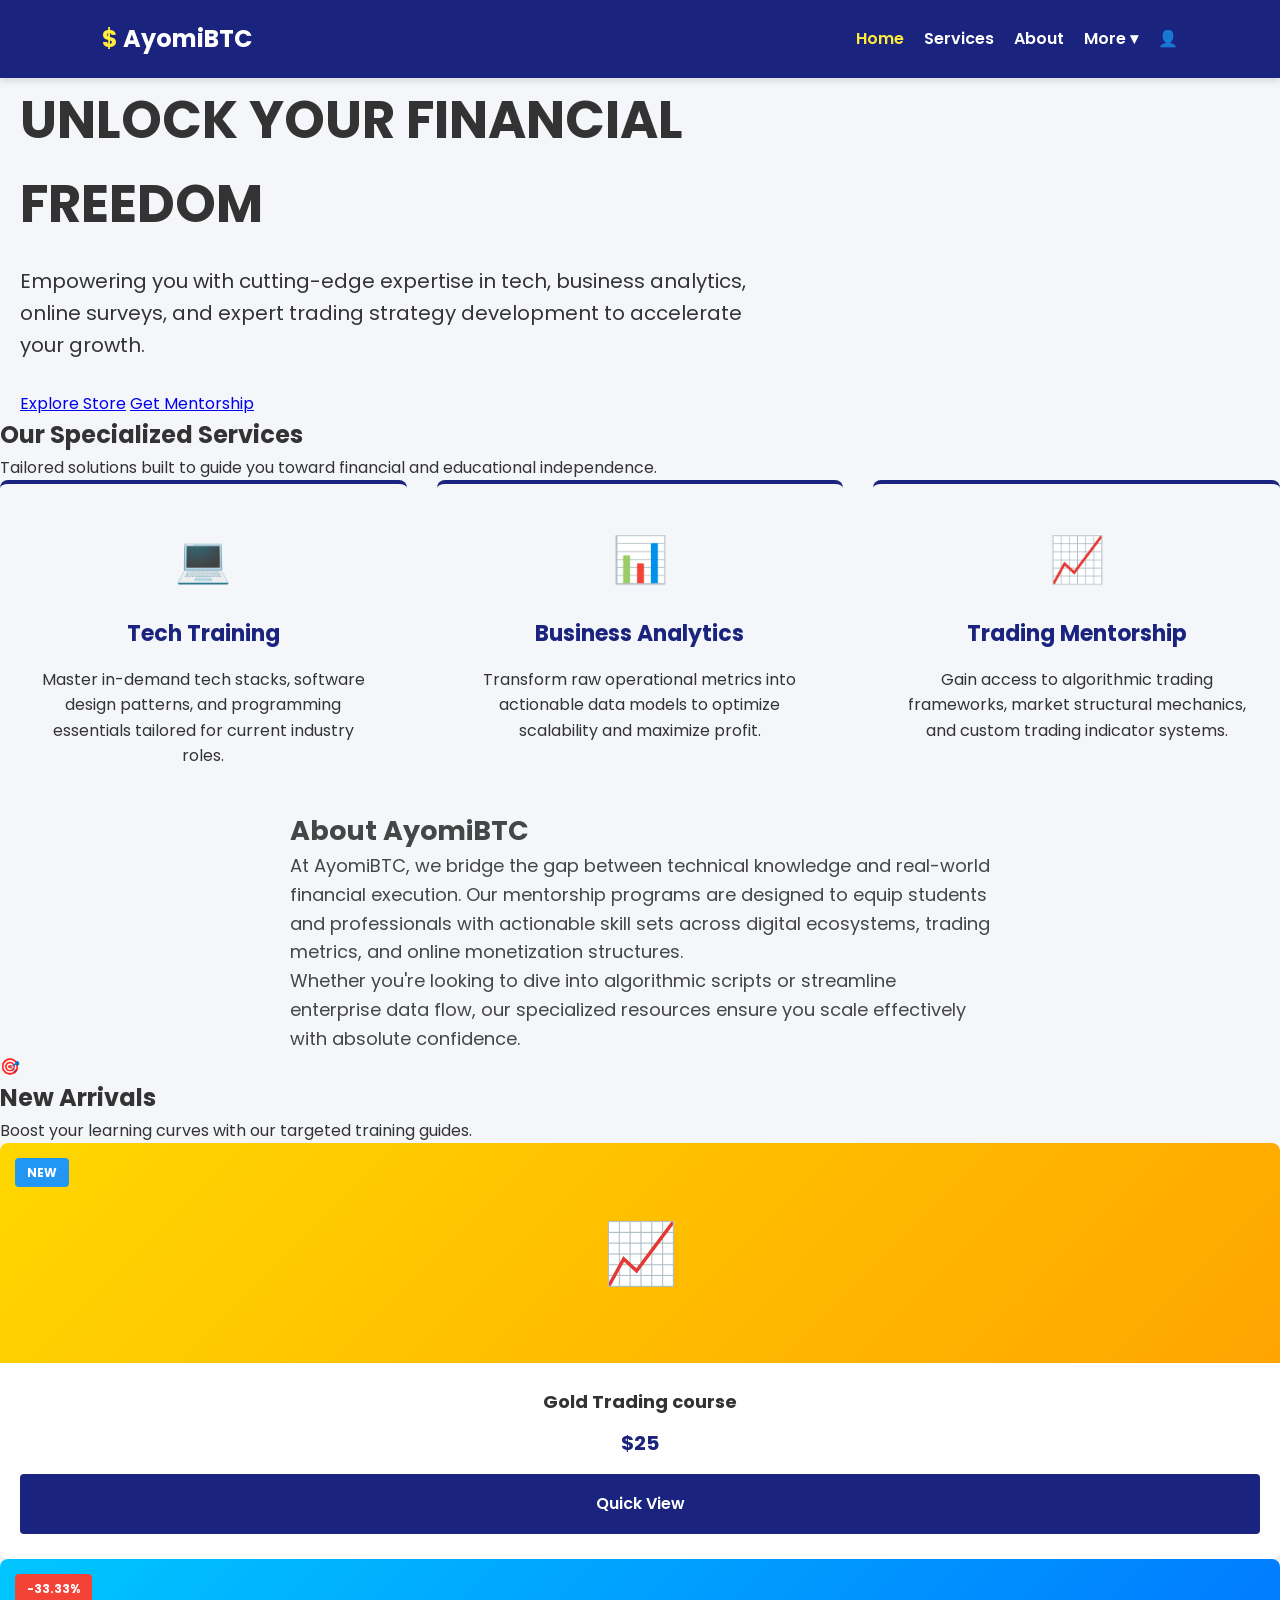
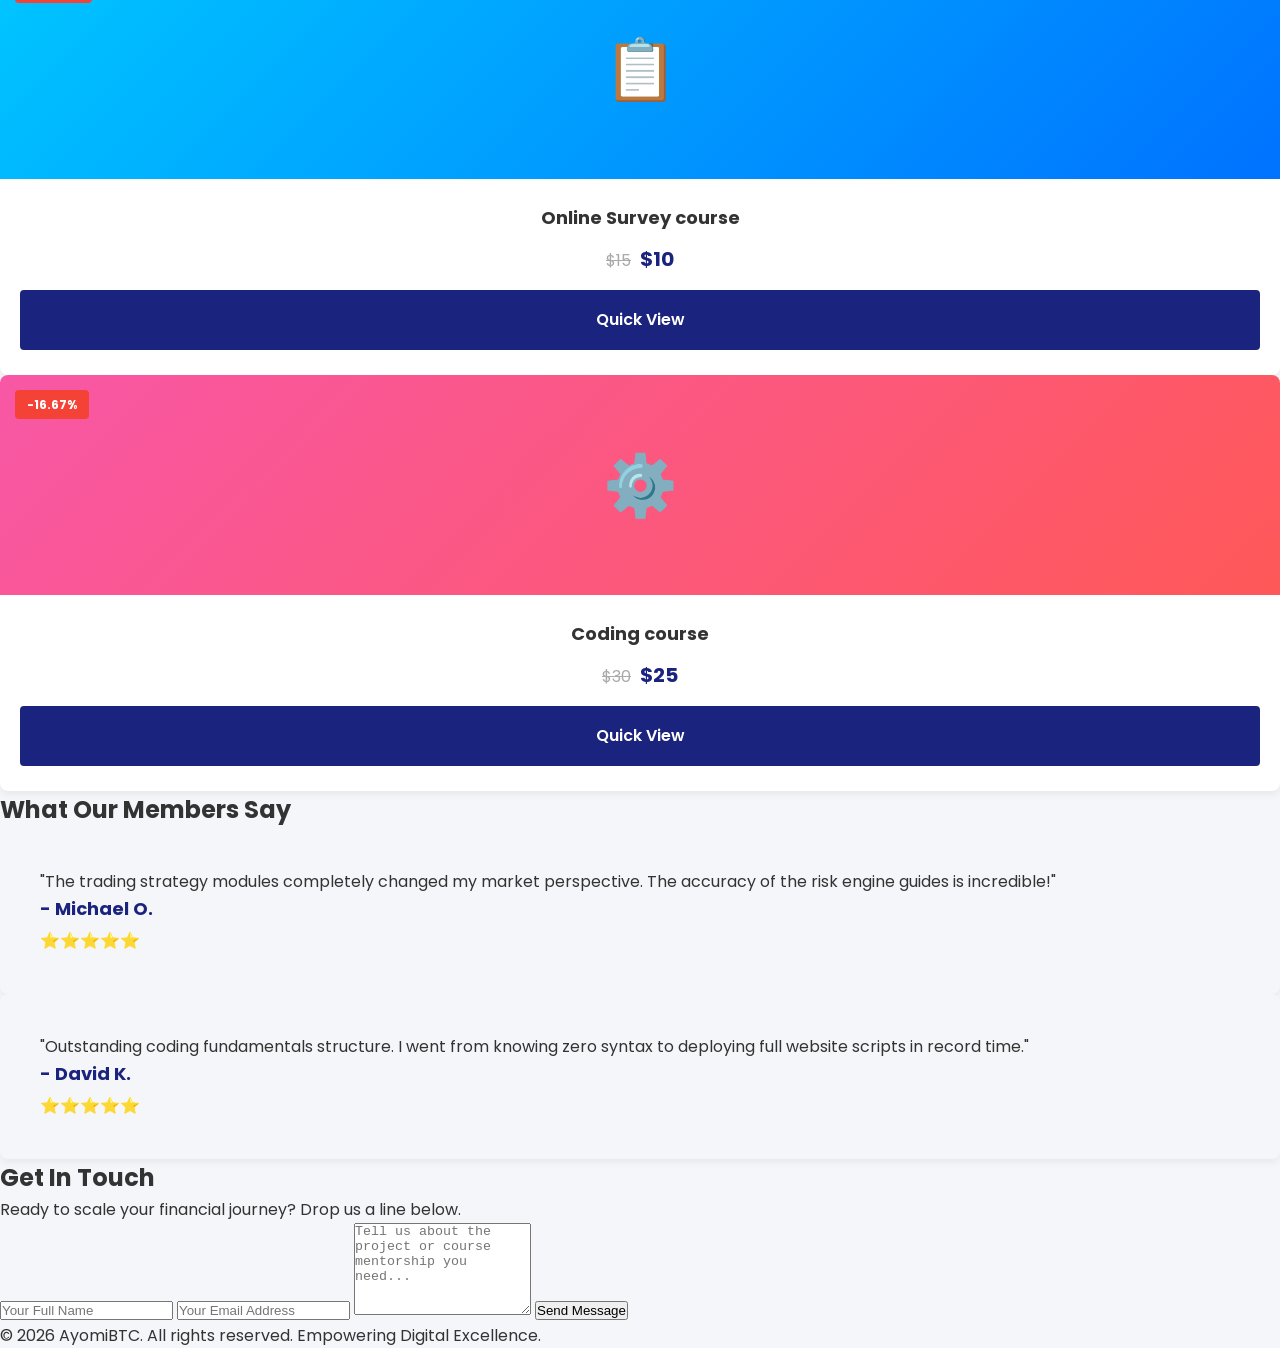
==== index.html @ de233e9c "Update index.html" ====
<!DOCTYPE html>
<html lang="en">
<head>
    <meta charset="UTF-8">
    <meta name="viewport" content="width=device-width, initial-scale=1.0">
    <title>AyomiBTC - FINANCIAL GROWTH</title>
    <!-- Combined Google Fonts -->
    <link href="https://fonts.googleapis.com/css2?family=Montserrat:wght@400;700&family=Poppins:wght@400;600;700&display=swap" rel="stylesheet">
    <link rel="stylesheet" href="style.css">
</head>
<body>

    <!-- NAVIGATION BAR -->
    <header class="navbar">
        <div class="logo">
            <span class="logo-icon">$</span> AyomiBTC
        </div>
        <nav>
            <ul class="nav-links">
                <li><a href="#home" class="active">Home</a></li>
                <li><a href="#services">Services</a></li>
                <li><a href="#about">About</a></li>
                
                <!-- Expanded More Dropdown Menu -->
                <li class="dropdown">
                    <a href="#" class="dropdown-toggle" onclick="return false;">More ▾</a>
                    <ul class="dropdown-menu">
                        <li><a href="#shop">Store</a></li>
                        <li><a href="#testimonials">Testimonials</a></li>
                        <li><a href="#contact">Contact</a></li>
                    </ul>
                </li>
                
                <!-- Profile Link to Account Creation Page -->
                <li class="nav-icons">
                    <a href="login.html" class="user-icon">👤</a>
                </li>
            </ul>
        </nav>
    </header>

    <!-- HERO SECTION -->
    <section id="home" class="hero">
        <div class="hero-content">
            <h1>Unlock Your <span class="highlight">Financial Freedom</span></h1>
            <p>Empowering you with cutting-edge expertise in tech, business analytics, online surveys, and expert trading strategy development to accelerate your growth.</p>
            <div class="hero-buttons">
                <a href="#shop" class="btn btn-primary">Explore Store</a>
                <a href="#contact" class="btn btn-secondary">Get Mentorship</a>
            </div>
        </div>
    </section>

    <!-- SERVICES SECTION -->
    <section id="services" class="services">
        <h2>Our Specialized Services</h2>
        <p class="section-subtitle">Tailored solutions built to guide you toward financial and educational independence.</p>
        <div class="services-grid">
            <div class="service-card">
                <div class="service-icon">💻</div>
                <h3>Tech Training</h3>
                <p>Master in-demand tech stacks, software design patterns, and programming essentials tailored for current industry roles.</p>
            </div>
            <div class="service-card">
                <div class="service-icon">📊</div>
                <h3>Business Analytics</h3>
                <p>Transform raw operational metrics into actionable data models to optimize scalability and maximize profit.</p>
            </div>
            <div class="service-card">
                <div class="service-icon">📈</div>
                <h3>Trading Mentorship</h3>
                <p>Gain access to algorithmic trading frameworks, market structural mechanics, and custom trading indicator systems.</p>
            </div>
        </div>
    </section>

    <!-- ABOUT SECTION -->
    <section id="about" class="about">
        <div class="about-container">
            <div class="about-text">
                <h2>About AyomiBTC</h2>
                <p>At AyomiBTC, we bridge the gap between technical knowledge and real-world financial execution. Our mentorship programs are designed to equip students and professionals with actionable skill sets across digital ecosystems, trading metrics, and online monetization structures.</p>
                <p>Whether you're looking to dive into algorithmic scripts or streamline enterprise data flow, our specialized resources ensure you scale effectively with absolute confidence.</p>
            </div>
            <div class="about-image-placeholder">🎯</div>
        </div>
    </section>

    <!-- NEW ARRIVALS PRODUCT SECTION -->
    <section id="shop" class="shop-section">
        <h2>New Arrivals</h2>
        <p class="section-subtitle">Boost your learning curves with our targeted training guides.</p>
        
        <div class="product-grid">
            <!-- Product 1: Gold Trading -->
            <div class="product-card">
                <div class="product-badge blue-badge">New</div>
                <div class="product-image-placeholder gold-bg">📈</div>
                <div class="product-info">
                    <h3>Gold Trading course</h3>
                    <p class="product-price">$25</p>
                    <a href="product-preview.html" class="quick-view-btn" style="display: block; text-align: center; text-decoration: none; line-height: 2.5;">Quick View</a>
                </div>
            </div>

            <!-- Product 2: Online Survey -->
            <div class="product-card">
                <div class="product-badge red-badge">-33.33%</div>
                <div class="product-image-placeholder survey-bg">📋</div>
                <div class="product-info">
                    <h3>Online Survey course</h3>
                    <p class="product-price"><span class="old-price">$15</span> $10</p>
                    <a href="product-preview.html" class="quick-view-btn" style="display: block; text-align: center; text-decoration: none; line-height: 2.5;">Quick View</a>
                </div>
            </div>

            <!-- Product 3: Coding Course -->
            <div class="product-card">
                <div class="product-badge red-badge">-16.67%</div>
                <div class="product-image-placeholder coding-bg">⚙️</div>
                <div class="product-info">
                    <h3>Coding course</h3>
                    <p class="product-price"><span class="old-price">$30</span> $25</p>
                    <a href="product-preview.html" class="quick-view-btn" style="display: block; text-align: center; text-decoration: none; line-height: 2.5;">Quick View</a>
                </div>
            </div>
        </div>
    </section>

    <!-- TESTIMONIALS SECTION -->
    <section id="testimonials" class="testimonials">
        <h2>What Our Members Say</h2>
        <div class="testimonial-grid">
            <div class="testimonial-card">
                <p class="testimonial-text">"The trading strategy modules completely changed my market perspective. The accuracy of the risk engine guides is incredible!"</p>
                <h4>- Michael O.</h4>
                <div class="rating">⭐⭐⭐⭐⭐</div>
            </div>
            <div class="testimonial-card">
                <p class="testimonial-text">"Outstanding coding fundamentals structure. I went from knowing zero syntax to deploying full website scripts in record time."</p>
                <h4>- David K.</h4>
                <div class="rating">⭐⭐⭐⭐⭐</div>
            </div>
        </div>
    </section>

    <!-- CONTACT SECTION -->
    <section id="contact" class="contact">
        <h2>Get In Touch</h2>
        <p class="section-subtitle">Ready to scale your financial journey? Drop us a line below.</p>
        <div class="contact-form-container">
            <form class="contact-form" onsubmit="event.preventDefault(); alert('Message sent successfully! We will connect with you shortly.'); this.reset();">
                <input type="text" placeholder="Your Full Name" required>
                <input type="email" placeholder="Your Email Address" required>
                <textarea placeholder="Tell us about the project or course mentorship you need..." rows="6" required></textarea>
                <button type="submit" class="btn btn-primary">Send Message</button>
            </form>
        </div>
    </section>

    <!-- FOOTER -->
    <footer class="footer">
        <p>&copy; 2026 AyomiBTC. All rights reserved. Empowering Digital Excellence.</p>
    </footer>

</body>
</html>
---- style.css ----
/* GENERAL STYLES */
* {
    margin: 0;
    padding: 0;
    box-sizing: border-box;
}

body {
    font-family: 'Poppins', sans-serif;
    color: #333;
    line-height: 1.6;
    background-color: #f4f6f9;
}

.container {
    width: 85%;
    max-width: 1200px;
    margin: 0 auto;
    padding: 60px 0;
}

.small-container {
    max-width: 800px;
}

.section-title {
    text-align: center;
    font-size: 32px;
    margin-bottom: 40px;
    position: relative;
    text-transform: uppercase;
    font-weight: 700;
    color: #1a237e;
}

.section-title::after {
    content: '';
    display: block;
    width: 50px;
    height: 3px;
    background-color: #ffeb3b;
    margin: 10px auto 0;
}

/* NAVIGATION BAR */
.navbar {
    display: flex;
    justify-content: space-between;
    align-items: center;
    background-color: #1a237e;
    padding: 20px 8%;
    position: sticky;
    top: 0;
    z-index: 1000;
    box-shadow: 0 4px 6px rgba(0,0,0,0.1);
}

.logo {
    color: #fff;
    font-size: 24px;
    font-weight: 700;
    display: flex;
    align-items: center;
}

.logo-icon {
    color: #ffeb3b;
    margin-right: 5px;
}

.nav-links {
    display: flex;
    list-style: none;
    align-items: center;
}

.nav-links li {
    margin-left: 20px;
}

.nav-links a {
    color: #fff;
    text-decoration: none;
    font-size: 16px;
    font-weight: 600;
    transition: color 0.3s ease;
}

.nav-links a:hover,
.nav-links a.active {
    color: #ffeb3b;
}

/* DROPDOWN CONTAINER */
.dropdown {
    position: relative;
}

.dropdown-menu {
    display: none;
    position: absolute;
    top: 100%;
    left: 0;
    background-color: #1a237e;
    list-style: none;
    padding: 10px 0;
    border-radius: 4px;
    min-width: 160px;
    box-shadow: 0 8px 16px rgba(0,0,0,0.2);
    z-index: 2000;
}

.dropdown-menu li {
    width: 100%;
    margin-left: 0;
}

.dropdown-menu li a {
    display: block;
    padding: 10px 20px;
    font-size: 14px;
    color: #ffffff;
    text-decoration: none;
    white-space: nowrap;
}

.dropdown-menu li a:hover {
    background-color: #ffeb3b;
    color: #1a237e;
}

.dropdown:hover .dropdown-menu {
    display: block;
}

.user-icon {
    font-size: 20px;
    cursor: pointer;
}

/* MEMBERSHIP LOGIN MODAL POPUP */
.modal-overlay {
    display: none; /* Kept hidden until profile button click event */
    position: fixed;
    top: 0;
    left: 0;
    width: 100%;
    height: 100%;
    background-color: rgba(0, 0, 0, 0.6);
    justify-content: center;
    align-items: center;
    z-index: 9999;
}

.modal-card {
    background-color: #ffffff;
    width: 90%;
    max-width: 480px;
    border-radius: 8px;
    overflow: hidden;
    box-shadow: 0 12px 30px rgba(0,0,0,0.25);
    position: relative;
    animation: fadeInModal 0.3s ease;
}

@keyframes fadeInModal {
    from { opacity: 0; transform: translateY(-20px); }
    to { opacity: 1; transform: translateY(0); }
}

.close-modal-btn {
    position: absolute;
    top: 12px;
    left: 15px;
    font-size: 28px;
    font-weight: 700;
    color: #333;
    cursor: pointer;
    line-height: 1;
    z-index: 10;
    transition: color 0.2s;
}

.close-modal-btn:hover {
    color: #f44336;
}

.modal-header {
    background-color: #1a237e;
    padding: 30px 25px 20px;
    text-align: center;
}

.modal-header h3 {
    color: #ffffff;
    font-size: 20px;
    font-weight: 600;
}

.modal-body {
    padding: 40px 30px;
    background-color: #f8f9fa;
}

.modal-body .form-group {
    margin-bottom: 20px;
}

.modal-body input {
    width: 100%;
    padding: 14px;
    border: 1px solid #ccc;
    border-radius: 4px;
    font-size: 15px;
}

.modal-submit-btn {
    width: 100%;
    padding: 14px;
    background-color: #1a237e;
    color: #ffffff;
    border: none;
    border-radius: 4px;
    font-size: 15px;
    font-weight: 700;
    cursor: pointer;
    transition: background-color 0.2s;
}

.modal-submit-btn:hover {
    background-color: #111540;
}

/* HERO BANNER */
.hero-section {
    position: relative;
    height: 80vh;
    background: url('https://images.unsplash.com/photo-1611974789855-9c2a0a7236a3?auto=format&fit=crop&w=1950&q=80') no-repeat center center/cover;
    display: flex;
    justify-content: center;
    align-items: center;
    text-align: center;
    color: #fff;
}

.hero-overlay {
    position: absolute;
    top: 0;
    left: 0;
    width: 100%;
    height: 100%;
    background-color: rgba(26, 35, 126, 0.7);
}

.hero-content {
    position: relative;
    z-index: 1;
    max-width: 800px;
    padding: 0 20px;
}

.hero-content h5 {
    font-size: 18px;
    color: #ffeb3b;
    letter-spacing: 2px;
    margin-bottom: 10px;
    text-transform: uppercase;
}

.hero-content h1 {
    font-size: 52px;
    margin-bottom: 20px;
    text-transform: uppercase;
    font-weight: 700;
}

.hero-content p {
    font-size: 20px;
    margin-bottom: 30px;
}

.hero-btn {
    display: inline-block;
    padding: 12px 35px;
    background-color: #ffeb3b;
    color: #1a237e;
    text-decoration: none;
    font-weight: 700;
    border-radius: 4px;
    transition: background-color 0.3s ease, transform 0.3s ease;
}

.hero-btn:hover {
    background-color: #fff;
    transform: translateY(-3px);
}

/* SERVICES SECTION */
.services-section {
    background-color: #fff;
}

.services-grid {
    display: grid;
    grid-template-columns: repeat(auto-fit, minmax(300px, 1fr));
    gap: 30px;
}

.service-card {
    background-color: #f4f6f9;
    padding: 40px 30px;
    border-radius: 8px;
    text-align: center;
    transition: transform 0.3s ease, box-shadow 0.3s ease;
    border-top: 4px solid #1a237e;
}

.service-card:hover {
    transform: translateY(-10px);
    box-shadow: 0 10px 20px rgba(0,0,0,0.1);
}

.service-icon {
    font-size: 45px;
    color: #1a237e;
    margin-bottom: 20px;
}

.service-card h3 {
    font-size: 22px;
    margin-bottom: 15px;
    color: #1a237e;
}

.service-list {
    text-align: left;
    margin-top: 15px;
    padding-left: 20px;
}

.service-list li {
    margin-bottom: 8px;
    font-size: 14px;
}

/* ABOUT US SECTION */
.about-section {
    background-color: #1a237e;
    color: #fff;
    text-align: center;
}

.about-section .section-title {
    color: #fff;
}

.about-text {
    font-size: 18px;
    max-width: 700px;
    margin: 0 auto;
    opacity: 0.9;
}

/* TESTIMONIALS SECTION */
.testimonials-section {
    background-color: #fff;
}

.testimonials-grid {
    display: grid;
    grid-template-columns: repeat(auto-fit, minmax(350px, 1fr));
    gap: 30px;
}

.testimonial-card {
    background-color: #f4f6f9;
    padding: 40px;
    border-radius: 8px;
    box-shadow: 0 4px 6px rgba(0,0,0,0.05);
    position: relative;
}

.testimonial-card .quote {
    font-style: italic;
    margin-bottom: 20px;
    font-size: 16px;
    color: #555;
}

.testimonial-card h4 {
    color: #1a237e;
    font-size: 18px;
    margin-bottom: 5px;
}

.testimonial-card .title {
    font-size: 14px;
    color: #777;
}

/* PRODUCTS SECTION (NEW ARRIVAL) */
.products-section {
    background-color: #f4f6f9;
}

.products-grid {
    display: grid;
    grid-template-columns: repeat(auto-fit, minmax(280px, 1fr));
    gap: 30px;
}

.product-card {
    background-color: #fff;
    border-radius: 8px;
    overflow: hidden;
    box-shadow: 0 4px 6px rgba(0,0,0,0.05);
    position: relative;
    text-align: center;
    transition: transform 0.3s ease;
}

.product-card:hover {
    transform: translateY(-5px);
}

.product-badge {
    position: absolute;
    top: 15px;
    left: 15px;
    padding: 5px 12px;
    color: #fff;
    font-size: 12px;
    font-weight: 700;
    border-radius: 4px;
    text-transform: uppercase;
    z-index: 10;
}

.blue-badge { background-color: #2196f3; }
.red-badge { background-color: #f44336; }

.product-image-placeholder {
    height: 220px;
    display: flex;
    justify-content: center;
    align-items: center;
    font-size: 60px;
    color: #fff;
}

.gold-bg { background: linear-gradient(135deg, #ffd700, #ffa500); }
.survey-bg { background: linear-gradient(135deg, #00c6ff, #0072ff); }
.coding-bg { background: linear-gradient(135deg, #f857a6, #ff5858); }

.product-info {
    padding: 25px 20px;
}

.product-info h3 {
    font-size: 18px;
    margin-bottom: 10px;
    color: #333;
}

.product-price {
    font-size: 20px;
    font-weight: 700;
    color: #1a237e;
    margin-bottom: 15px;
}

.old-price {
    text-decoration: line-through;
    color: #aaa;
    font-size: 16px;
    margin-right: 5px;
    font-weight: 400;
}

.quick-view-btn {
    width: 100%;
    padding: 10px;
    background-color: #1a237e;
    color: #fff;
    border: none;
    border-radius: 4px;
    font-weight: 600;
    cursor: pointer;
    transition: background-color 0.3s ease;
}

.quick-view-btn:hover {
    background-color: #ffeb3b;
    color: #1a237e;
}

/* MAIN CATEGORIES SECTION */
.categories-section {
    background-color: #fff;
}

.categories-grid {
    display: grid;
    grid-template-columns: repeat(auto-fit, minmax(300px, 1fr));
    gap: 30px;
}

.category-card {
    background-color: #1a237e;
    color: #fff;
    padding: 50px 30px;
    border-radius: 8px;
    text-align: center;
    display: flex;
    flex-direction: column;
    justify-content: center;
    align-items: center;
    background: linear-gradient(rgba(26, 35, 126, 0.85), rgba(26, 35, 126, 0.85)), url('https://images.unsplash.com/photo-1451187580459-43490279c0fa?auto=format&fit=crop&w=600&q=80') center center/cover;
}

.category-card h3 {
    font-size: 22px;
    margin-bottom: 5px;
}

.product-count {
    font-size: 14px;
    color: #ffeb3b;
    margin-bottom: 20px;
}

.shop-now-btn {
    padding: 8px 25px;
    border: 2px solid #fff;
    color: #fff;
    text-decoration: none;
    font-weight: 600;
    border-radius: 4px;
    transition: all 0.3s ease;
}

.shop-now-btn:hover {
    background-color: #fff;
    color: #1a237e;
}

/* CONTACT SECTION */
.contact-section {
    background-color: #f4f6f9;
}

.contact-grid {
    display: grid;
    grid-template-columns: repeat(auto-fit, minmax(350px, 1fr));
    gap: 50px;
}

.info-item {
    margin-bottom: 30px;
}

.info-item h4 {
    color: #1a237e;
    font-size: 18px;
    margin-bottom: 5px;
}

.info-item p {
    color: #555;
}

.info-item .hours {
    margin-top: 5px;
    font-weight: 600;
    color: #333;
}

.contact-form-block {
    background-color: #fff;
    padding: 40px;
    border-radius: 8px;
    box-shadow: 0 4px 6px rgba(0,0,0,0.05);
}

.form-group {
    margin-bottom: 20px;
}

.form-group input,
.form-group textarea {
    width: 100%;
    padding: 12px;
    border: 1px solid #ccc;
    border-radius: 4px;
    font-family: inherit;
    font-size: 14px;
}

.form-group input:focus,
.form-group textarea:focus {
    border-color: #1a237e;
    outline: none;
}

.submit-btn {
    width: 100%;
    padding: 12px;
    background-color: #1a237e;
    color: #fff;
    border: none;
    border-radius: 4px;
    font-weight: 700;
    cursor: pointer;
    transition: background-color 0.3s ease;
}

.submit-btn:hover {
    background-color: #ffeb3b;
    color: #1a237e;
}

/* FOOTER */
.main-footer {
    background-color: #111;
    color: #aaa;
    text-align: center;
    padding: 30px 0;
    font-size: 14px;
}
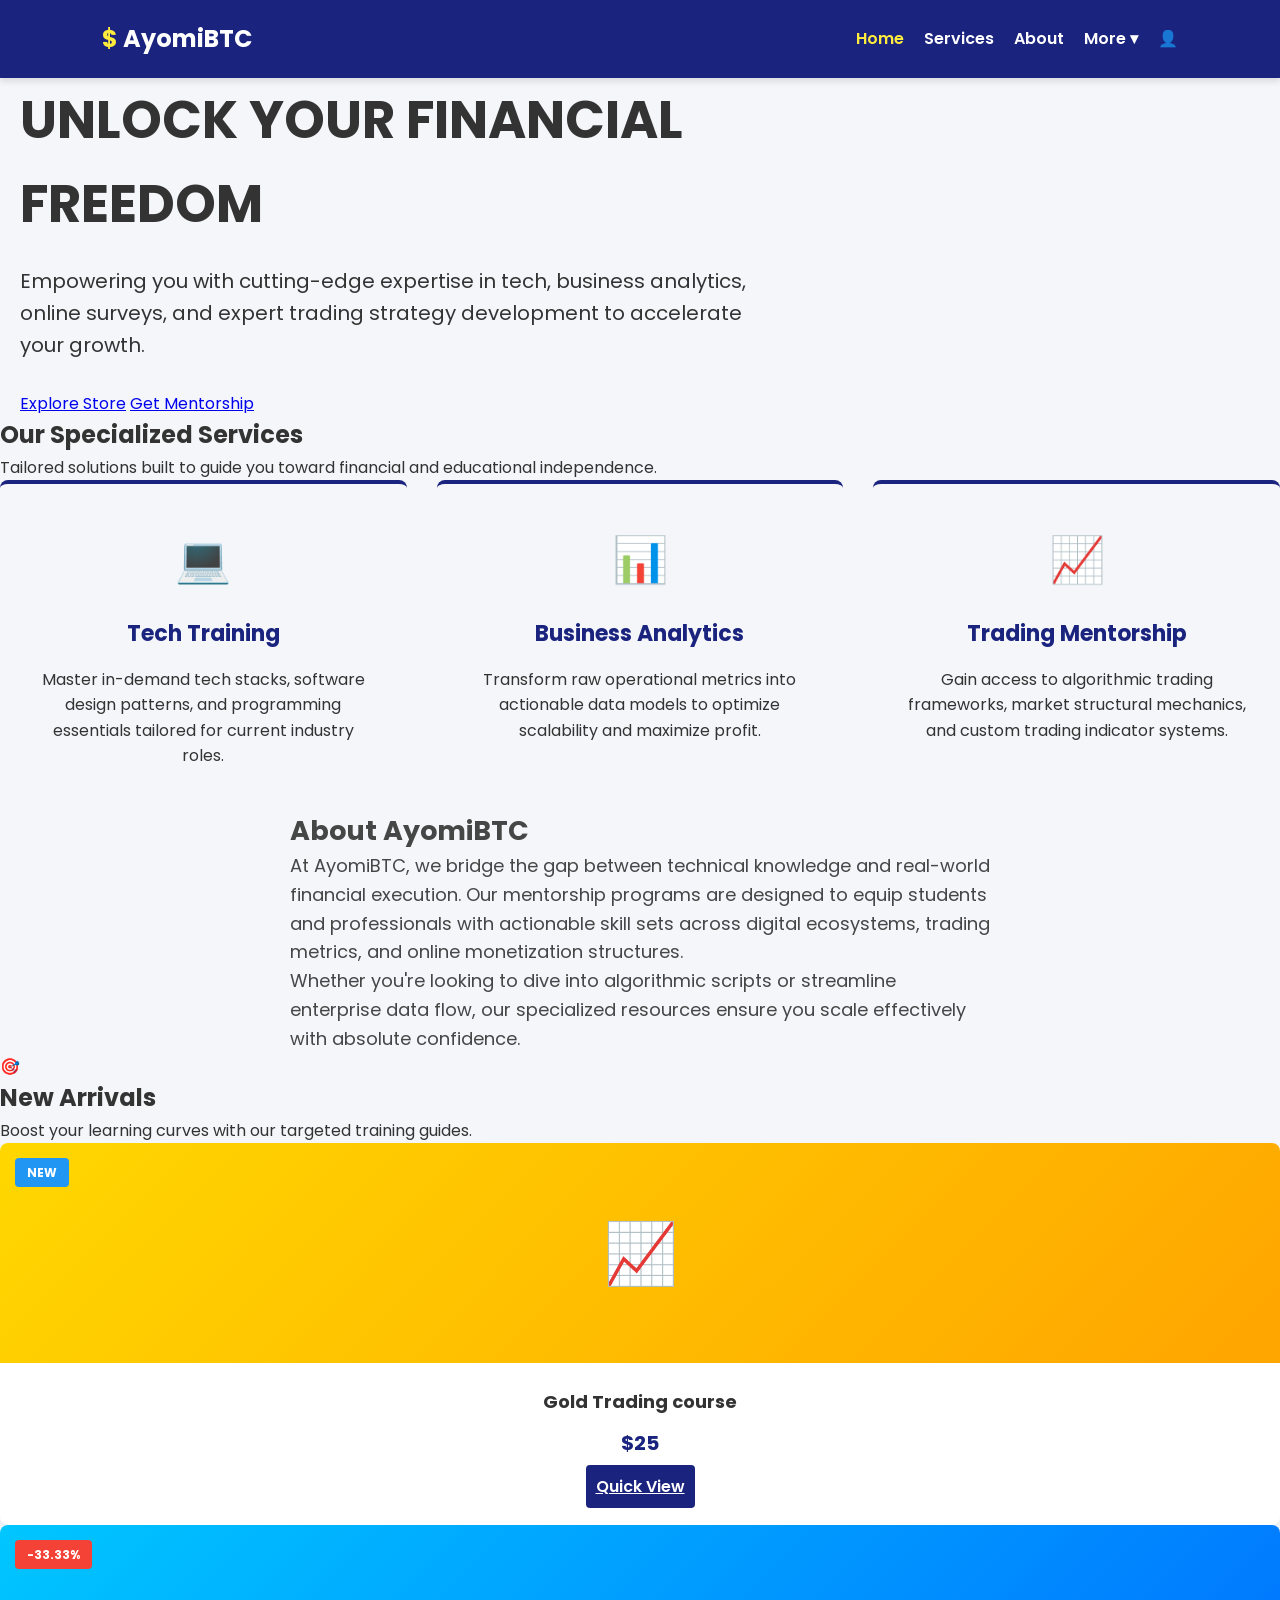
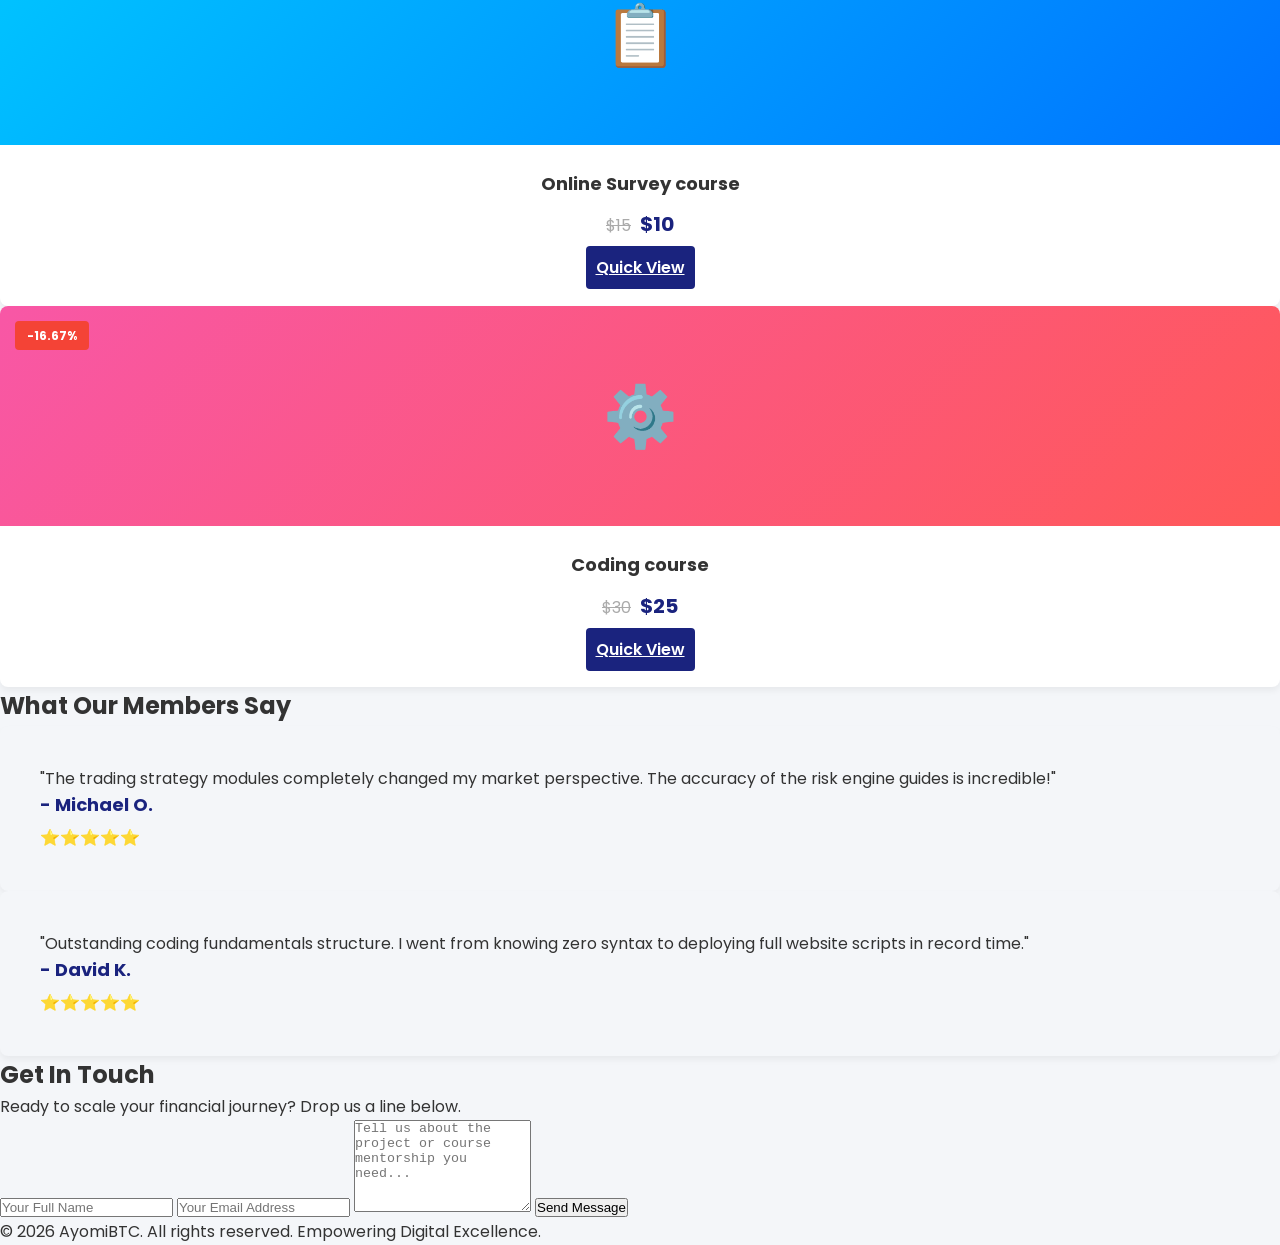
==== commit cd43cec2: "Update index.html" ====
--- a/index.html
+++ b/index.html
@@ -88,40 +88,42 @@
 
     <!-- NEW ARRIVALS PRODUCT SECTION -->
     <section id="shop" class="shop-section">
-        <h2>New Arrivals</h2>
-        <p class="section-subtitle">Boost your learning curves with our targeted training guides.</p>
-        
-        <div class="product-grid">
-            <!-- Product 1: Gold Trading -->
-            <div class="product-card">
-                <div class="product-badge blue-badge">New</div>
-                <div class="product-image-placeholder gold-bg">📈</div>
-                <div class="product-info">
-                    <h3>Gold Trading course</h3>
-                    <p class="product-price">$25</p>
-                    <a href="product-preview.html" class="quick-view-btn" style="display: block; text-align: center; text-decoration: none; line-height: 2.5;">Quick View</a>
+        <div class="shop-container">
+            <h2>New Arrivals</h2>
+            <p class="section-subtitle">Boost your learning curves with our targeted training guides.</p>
+            
+            <div class="product-grid">
+                <!-- Product 1: Gold Trading -->
+                <div class="product-card">
+                    <div class="product-badge blue-badge">New</div>
+                    <div class="product-image-placeholder gold-bg">📈</div>
+                    <div class="product-info">
+                        <h3>Gold Trading course</h3>
+                        <p class="product-price">$25</p>
+                        <a href="product-preview.html" class="quick-view-btn">Quick View</a>
+                    </div>
                 </div>
-            </div>
 
-            <!-- Product 2: Online Survey -->
-            <div class="product-card">
-                <div class="product-badge red-badge">-33.33%</div>
-                <div class="product-image-placeholder survey-bg">📋</div>
-                <div class="product-info">
-                    <h3>Online Survey course</h3>
-                    <p class="product-price"><span class="old-price">$15</span> $10</p>
-                    <a href="product-preview.html" class="quick-view-btn" style="display: block; text-align: center; text-decoration: none; line-height: 2.5;">Quick View</a>
+                <!-- Product 2: Online Survey -->
+                <div class="product-card">
+                    <div class="product-badge red-badge">-33.33%</div>
+                    <div class="product-image-placeholder survey-bg">📋</div>
+                    <div class="product-info">
+                        <h3>Online Survey course</h3>
+                        <p class="product-price"><span class="old-price">$15</span> $10</p>
+                        <a href="product-preview.html" class="quick-view-btn">Quick View</a>
+                    </div>
                 </div>
-            </div>
 
-            <!-- Product 3: Coding Course -->
-            <div class="product-card">
-                <div class="product-badge red-badge">-16.67%</div>
-                <div class="product-image-placeholder coding-bg">⚙️</div>
-                <div class="product-info">
-                    <h3>Coding course</h3>
-                    <p class="product-price"><span class="old-price">$30</span> $25</p>
-                    <a href="product-preview.html" class="quick-view-btn" style="display: block; text-align: center; text-decoration: none; line-height: 2.5;">Quick View</a>
+                <!-- Product 3: Coding Course -->
+                <div class="product-card">
+                    <div class="product-badge red-badge">-16.67%</div>
+                    <div class="product-image-placeholder coding-bg">⚙️</div>
+                    <div class="product-info">
+                        <h3>Coding course</h3>
+                        <p class="product-price"><span class="old-price">$30</span> $25</p>
+                        <a href="product-preview.html" class="quick-view-btn">Quick View</a>
+                    </div>
                 </div>
             </div>
         </div>
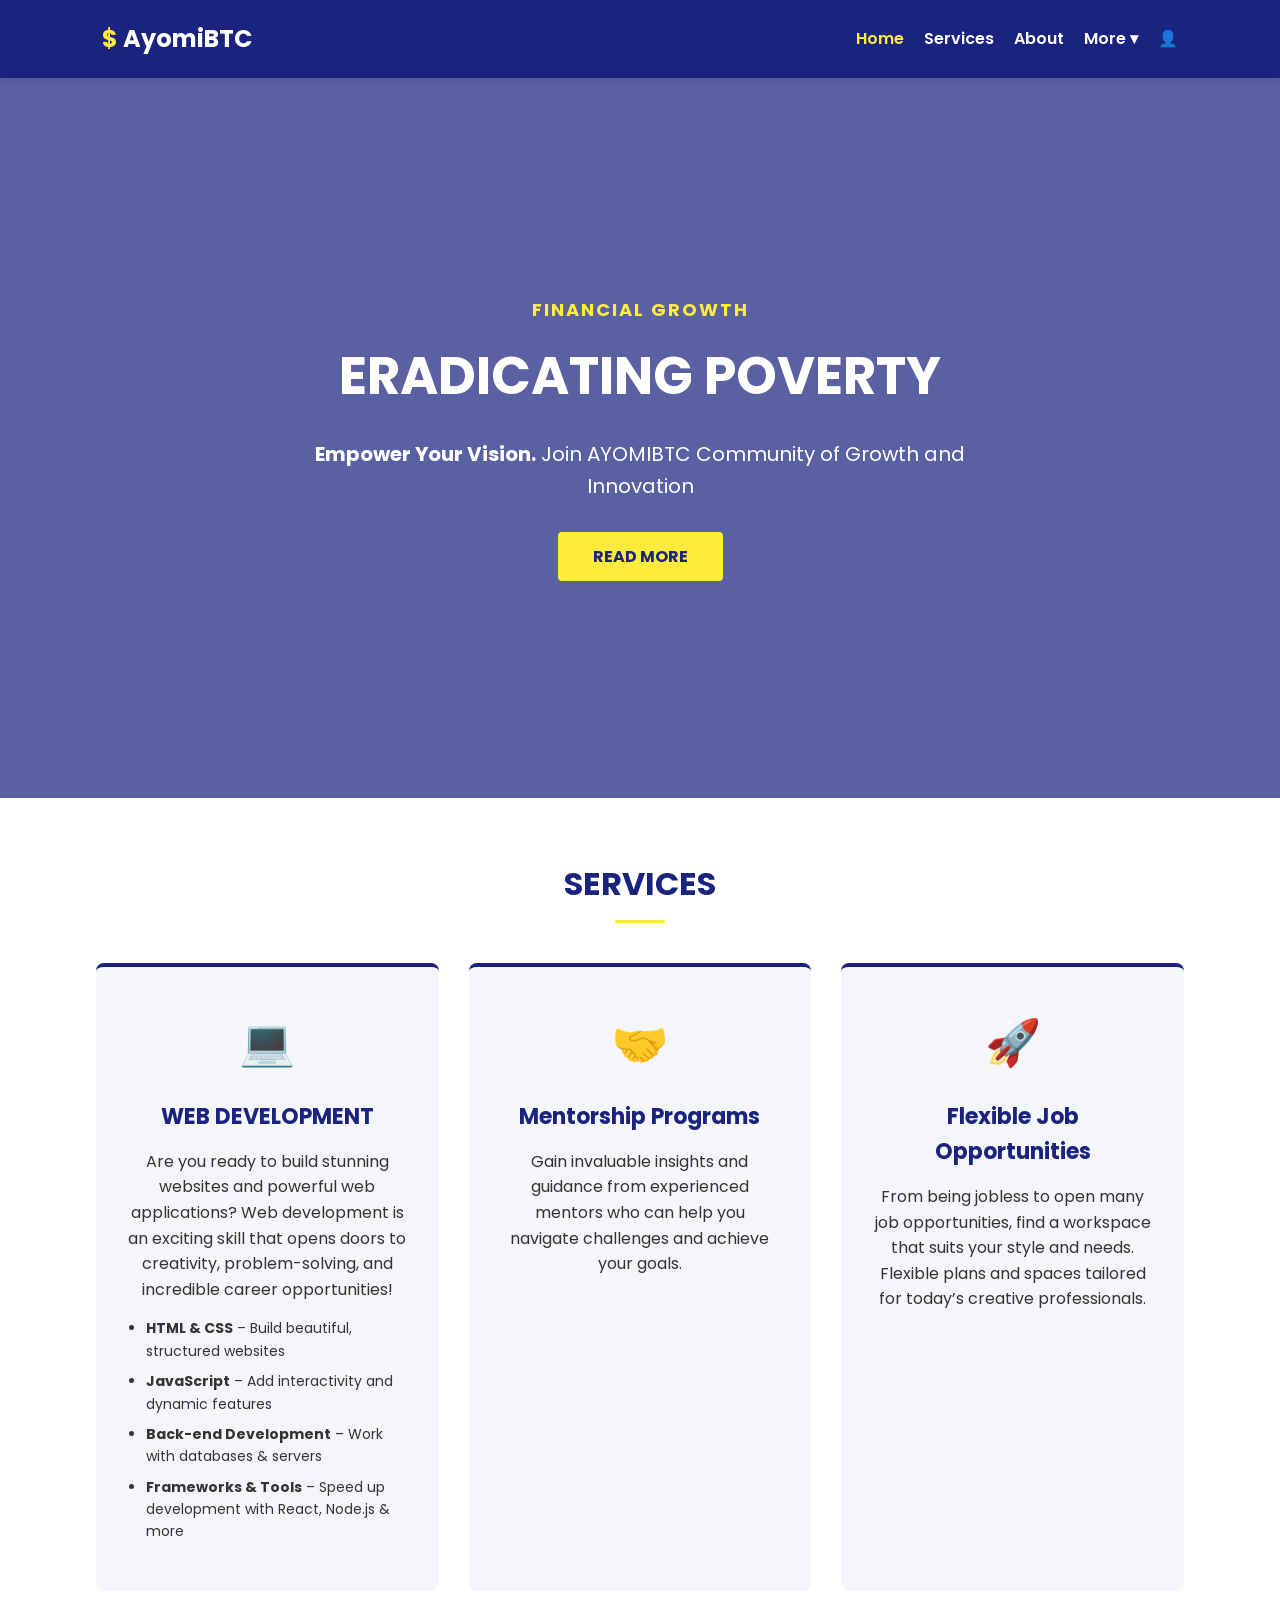
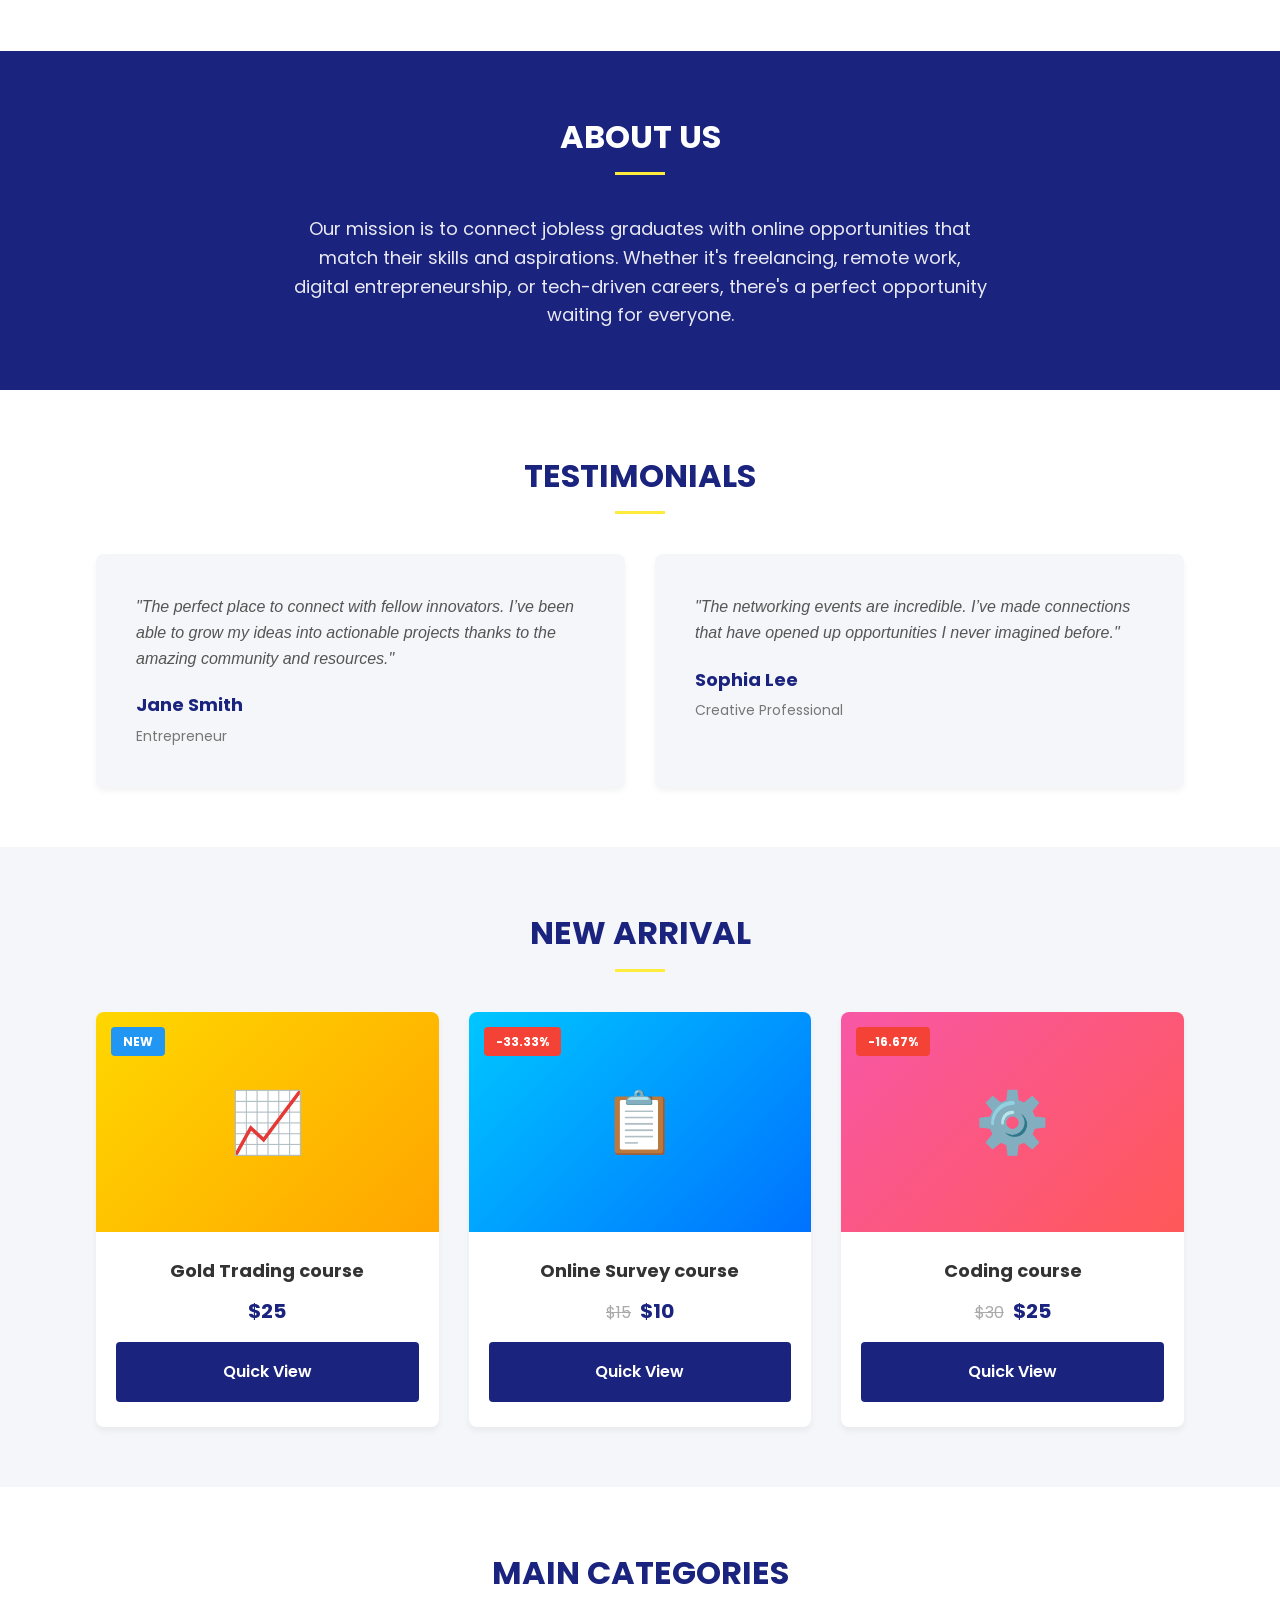
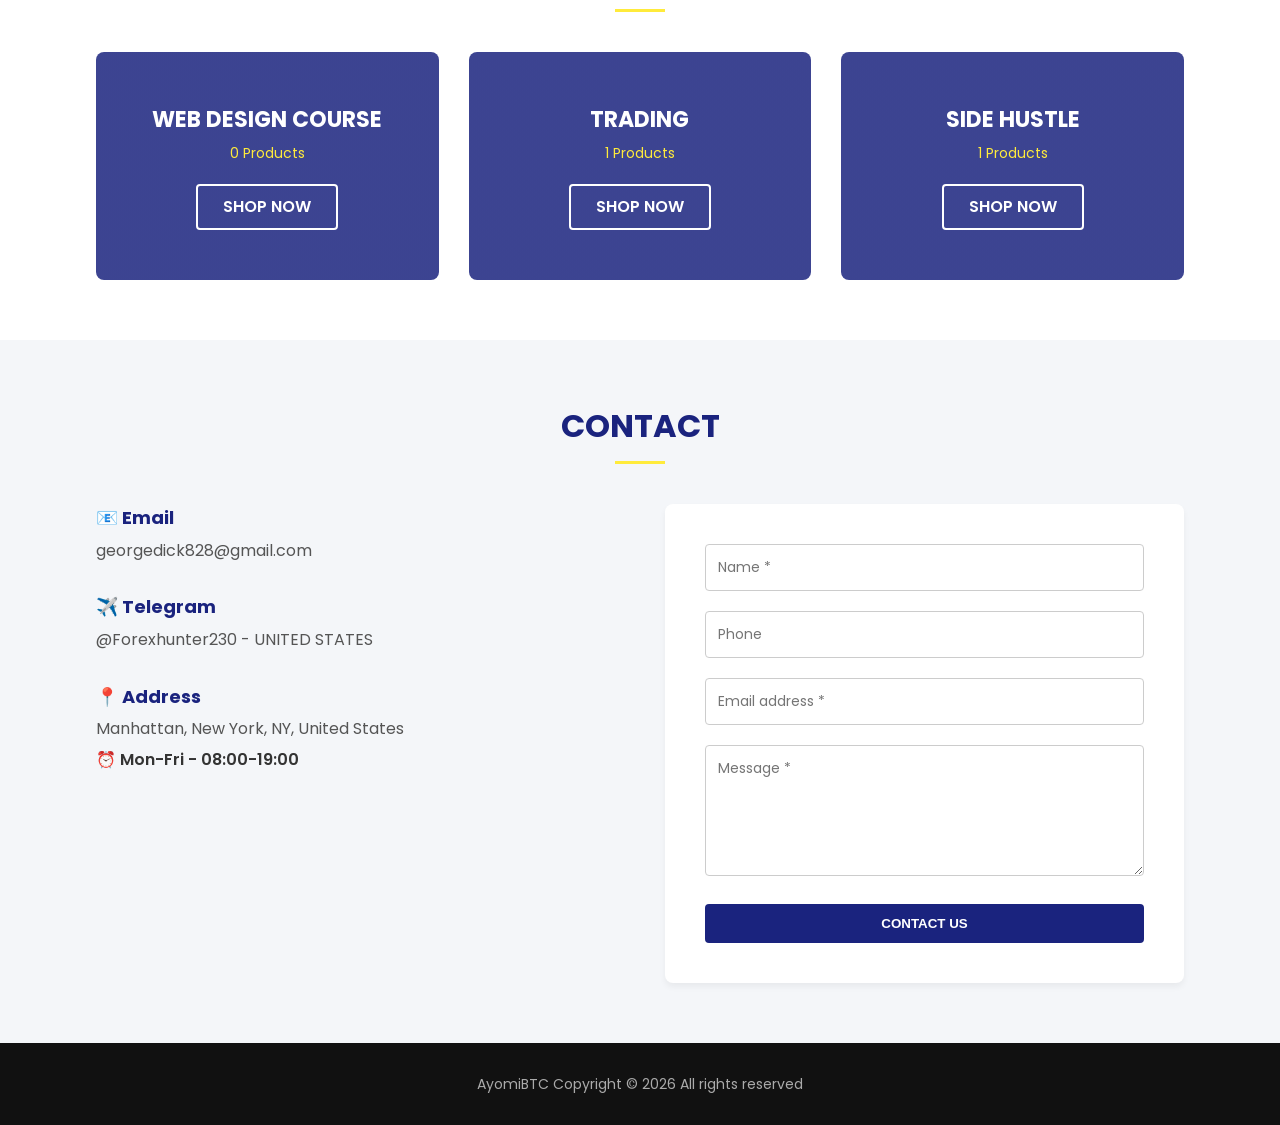
==== commit 0b64cbff: "Update index.html" ====
--- a/index.html
+++ b/index.html
@@ -4,8 +4,8 @@
     <meta charset="UTF-8">
     <meta name="viewport" content="width=device-width, initial-scale=1.0">
     <title>AyomiBTC - FINANCIAL GROWTH</title>
-    <!-- Combined Google Fonts -->
-    <link href="https://fonts.googleapis.com/css2?family=Montserrat:wght@400;700&family=Poppins:wght@400;600;700&display=swap" rel="stylesheet">
+    <!-- Link to Google Fonts for clean typography -->
+    <link href="https://fonts.googleapis.com/css2?family=Poppins:wght@400;600;700&display=swap" rel="stylesheet">
     <link rel="stylesheet" href="style.css">
 </head>
 <body>
@@ -39,60 +39,89 @@
         </nav>
     </header>
 
-    <!-- HERO SECTION -->
-    <section id="home" class="hero">
+    <!-- HERO BANNER -->
+    <section id="home" class="hero-section">
+        <div class="hero-overlay"></div>
         <div class="hero-content">
-            <h1>Unlock Your <span class="highlight">Financial Freedom</span></h1>
-            <p>Empowering you with cutting-edge expertise in tech, business analytics, online surveys, and expert trading strategy development to accelerate your growth.</p>
-            <div class="hero-buttons">
-                <a href="#shop" class="btn btn-primary">Explore Store</a>
-                <a href="#contact" class="btn btn-secondary">Get Mentorship</a>
-            </div>
+            <h5>FINANCIAL GROWTH</h5>
+            <h1>Eradicating poverty</h1>
+            <p><strong>Empower Your Vision.</strong> Join AYOMIBTC Community of Growth and Innovation</p>
+            <a href="#about" class="hero-btn">READ MORE</a>
         </div>
     </section>
 
     <!-- SERVICES SECTION -->
-    <section id="services" class="services">
-        <h2>Our Specialized Services</h2>
-        <p class="section-subtitle">Tailored solutions built to guide you toward financial and educational independence.</p>
-        <div class="services-grid">
-            <div class="service-card">
-                <div class="service-icon">💻</div>
-                <h3>Tech Training</h3>
-                <p>Master in-demand tech stacks, software design patterns, and programming essentials tailored for current industry roles.</p>
-            </div>
-            <div class="service-card">
-                <div class="service-icon">📊</div>
-                <h3>Business Analytics</h3>
-                <p>Transform raw operational metrics into actionable data models to optimize scalability and maximize profit.</p>
-            </div>
-            <div class="service-card">
-                <div class="service-icon">📈</div>
-                <h3>Trading Mentorship</h3>
-                <p>Gain access to algorithmic trading frameworks, market structural mechanics, and custom trading indicator systems.</p>
-            </div>
-        </div>
-    </section>
-
-    <!-- ABOUT SECTION -->
-    <section id="about" class="about">
-        <div class="about-container">
-            <div class="about-text">
-                <h2>About AyomiBTC</h2>
-                <p>At AyomiBTC, we bridge the gap between technical knowledge and real-world financial execution. Our mentorship programs are designed to equip students and professionals with actionable skill sets across digital ecosystems, trading metrics, and online monetization structures.</p>
-                <p>Whether you're looking to dive into algorithmic scripts or streamline enterprise data flow, our specialized resources ensure you scale effectively with absolute confidence.</p>
-            </div>
-            <div class="about-image-placeholder">🎯</div>
+    <section id="services" class="services-section">
+        <div class="container">
+            <h2 class="section-title">SERVICES</h2>
+            <div class="services-grid">
+                
+                <!-- Card 1: Web Development -->
+                <div class="service-card">
+                    <div class="service-icon">💻</div>
+                    <h3>WEB DEVELOPMENT</h3>
+                    <p>Are you ready to build stunning websites and powerful web applications? Web development is an exciting skill that opens doors to creativity, problem-solving, and incredible career opportunities!</p>
+                    <ul class="service-list">
+                        <li><strong>HTML & CSS</strong> – Build beautiful, structured websites</li>
+                        <li><strong>JavaScript</strong> – Add interactivity and dynamic features</li>
+                        <li><strong>Back-end Development</strong> – Work with databases & servers</li>
+                        <li><strong>Frameworks & Tools</strong> – Speed up development with React, Node.js & more</li>
+                    </ul>
+                </div>
+
+                <!-- Card 2: Mentorship Programs -->
+                <div class="service-card">
+                    <div class="service-icon">🤝</div>
+                    <h3>Mentorship Programs</h3>
+                    <p>Gain invaluable insights and guidance from experienced mentors who can help you navigate challenges and achieve your goals.</p>
+                </div>
+
+                <!-- Card 3: Job Opportunities -->
+                <div class="service-card">
+                    <div class="service-icon">🚀</div>
+                    <h3>Flexible Job Opportunities</h3>
+                    <p>From being jobless to open many job opportunities, find a workspace that suits your style and needs. Flexible plans and spaces tailored for today’s creative professionals.</p>
+                </div>
+
+            </div>
+        </div>
+    </section>
+
+    <!-- ABOUT US SECTION -->
+    <section id="about" class="about-section">
+        <div class="container small-container">
+            <h2 class="section-title">About Us</h2>
+            <p class="about-text">Our mission is to connect jobless graduates with online opportunities that match their skills and aspirations. Whether it's freelancing, remote work, digital entrepreneurship, or tech-driven careers, there's a perfect opportunity waiting for everyone.</p>
+        </div>
+    </section>
+
+    <!-- TESTIMONIALS SECTION -->
+    <section id="testimonials" class="testimonials-section">
+        <div class="container">
+            <h2 class="section-title">TESTIMONIALS</h2>
+            <div class="testimonials-grid">
+                <!-- Testimonial 1 -->
+                <div class="testimonial-card">
+                    <p class="quote">"The perfect place to connect with fellow innovators. I’ve been able to grow my ideas into actionable projects thanks to the amazing community and resources."</p>
+                    <h4>Jane Smith</h4>
+                    <p class="title">Entrepreneur</p>
+                </div>
+                <!-- Testimonial 2 -->
+                <div class="testimonial-card">
+                    <p class="quote">"The networking events are incredible. I’ve made connections that have opened up opportunities I never imagined before."</p>
+                    <h4>Sophia Lee</h4>
+                    <p class="title">Creative Professional</p>
+                </div>
+            </div>
         </div>
     </section>
 
     <!-- NEW ARRIVALS PRODUCT SECTION -->
-    <section id="shop" class="shop-section">
-        <div class="shop-container">
-            <h2>New Arrivals</h2>
-            <p class="section-subtitle">Boost your learning curves with our targeted training guides.</p>
-            
-            <div class="product-grid">
+    <section id="shop" class="products-section">
+        <div class="container">
+            <h2 class="section-title">NEW ARRIVAL</h2>
+            <div class="products-grid">
+
                 <!-- Product 1: Gold Trading -->
                 <div class="product-card">
                     <div class="product-badge blue-badge">New</div>
@@ -100,7 +129,7 @@
                     <div class="product-info">
                         <h3>Gold Trading course</h3>
                         <p class="product-price">$25</p>
-                        <a href="product-preview.html" class="quick-view-btn">Quick View</a>
+                        <a href="product-preview.html" class="quick-view-btn" style="display: block; text-align: center; text-decoration: none; line-height: 2.5;">Quick View</a>
                     </div>
                 </div>
 
@@ -111,7 +140,7 @@
                     <div class="product-info">
                         <h3>Online Survey course</h3>
                         <p class="product-price"><span class="old-price">$15</span> $10</p>
-                        <a href="product-preview.html" class="quick-view-btn">Quick View</a>
+                        <a href="product-preview.html" class="quick-view-btn" style="display: block; text-align: center; text-decoration: none; line-height: 2.5;">Quick View</a>
                     </div>
                 </div>
 
@@ -122,47 +151,87 @@
                     <div class="product-info">
                         <h3>Coding course</h3>
                         <p class="product-price"><span class="old-price">$30</span> $25</p>
-                        <a href="product-preview.html" class="quick-view-btn">Quick View</a>
-                    </div>
-                </div>
-            </div>
-        </div>
-    </section>
-
-    <!-- TESTIMONIALS SECTION -->
-    <section id="testimonials" class="testimonials">
-        <h2>What Our Members Say</h2>
-        <div class="testimonial-grid">
-            <div class="testimonial-card">
-                <p class="testimonial-text">"The trading strategy modules completely changed my market perspective. The accuracy of the risk engine guides is incredible!"</p>
-                <h4>- Michael O.</h4>
-                <div class="rating">⭐⭐⭐⭐⭐</div>
-            </div>
-            <div class="testimonial-card">
-                <p class="testimonial-text">"Outstanding coding fundamentals structure. I went from knowing zero syntax to deploying full website scripts in record time."</p>
-                <h4>- David K.</h4>
-                <div class="rating">⭐⭐⭐⭐⭐</div>
+                        <a href="product-preview.html" class="quick-view-btn" style="display: block; text-align: center; text-decoration: none; line-height: 2.5;">Quick View</a>
+                    </div>
+                </div>
+
+            </div>
+        </div>
+    </section>
+
+    <!-- MAIN CATEGORIES SECTION -->
+    <section class="categories-section">
+        <div class="container">
+            <h2 class="section-title">MAIN CATEGORIES</h2>
+            <div class="categories-grid">
+                <div class="category-card">
+                    <h3>WEB DESIGN COURSE</h3>
+                    <span class="product-count">0 Products</span>
+                    <a href="#shop" class="shop-now-btn">SHOP NOW</a>
+                </div>
+                <div class="category-card">
+                    <h3>TRADING</h3>
+                    <span class="product-count">1 Products</span>
+                    <a href="#shop" class="shop-now-btn">SHOP NOW</a>
+                </div>
+                <div class="category-card">
+                    <h3>SIDE HUSTLE</h3>
+                    <span class="product-count">1 Products</span>
+                    <a href="#shop" class="shop-now-btn">SHOP NOW</a>
+                </div>
             </div>
         </div>
     </section>
 
     <!-- CONTACT SECTION -->
-    <section id="contact" class="contact">
-        <h2>Get In Touch</h2>
-        <p class="section-subtitle">Ready to scale your financial journey? Drop us a line below.</p>
-        <div class="contact-form-container">
-            <form class="contact-form" onsubmit="event.preventDefault(); alert('Message sent successfully! We will connect with you shortly.'); this.reset();">
-                <input type="text" placeholder="Your Full Name" required>
-                <input type="email" placeholder="Your Email Address" required>
-                <textarea placeholder="Tell us about the project or course mentorship you need..." rows="6" required></textarea>
-                <button type="submit" class="btn btn-primary">Send Message</button>
-            </form>
+    <section id="contact" class="contact-section">
+        <div class="container">
+            <h2 class="section-title">CONTACT</h2>
+            <div class="contact-grid">
+                
+                <!-- Info Column -->
+                <div class="contact-info-block">
+                    <div class="info-item">
+                        <h4>📧 Email</h4>
+                        <p>georgedick828@gmail.com</p>
+                    </div>
+                    <div class="info-item">
+                        <h4>✈️ Telegram</h4>
+                        <p>@Forexhunter230 - UNITED STATES</p>
+                    </div>
+                    <div class="info-item">
+                        <h4>📍 Address</h4>
+                        <p>Manhattan, New York, NY, United States</p>
+                        <p class="hours">⏰ Mon-Fri - 08:00-19:00</p>
+                    </div>
+                </div>
+
+                <!-- Form Column -->
+                <div class="contact-form-block">
+                    <form onsubmit="event.preventDefault(); alert('Message sent!');">
+                        <div class="form-group">
+                            <input type="text" placeholder="Name *" required>
+                        </div>
+                        <div class="form-group">
+                            <input type="tel" placeholder="Phone">
+                        </div>
+                        <div class="form-group">
+                            <input type="email" placeholder="Email address *" required>
+                        </div>
+                        <div class="form-group">
+                            <textarea placeholder="Message *" rows="5" required></textarea>
+                        </div>
+                        <button type="submit" class="submit-btn">CONTACT US</button>
+                    </form>
+                </div>
+
+            </div>
         </div>
     </section>
 
     <!-- FOOTER -->
-    <footer class="footer">
-        <p>&copy; 2026 AyomiBTC. All rights reserved. Empowering Digital Excellence.</p>
+    <footer class="main-footer">
+        <p>AyomiBTC Copyright © 2026 All rights reserved</p>
     </footer>
 
 </body>
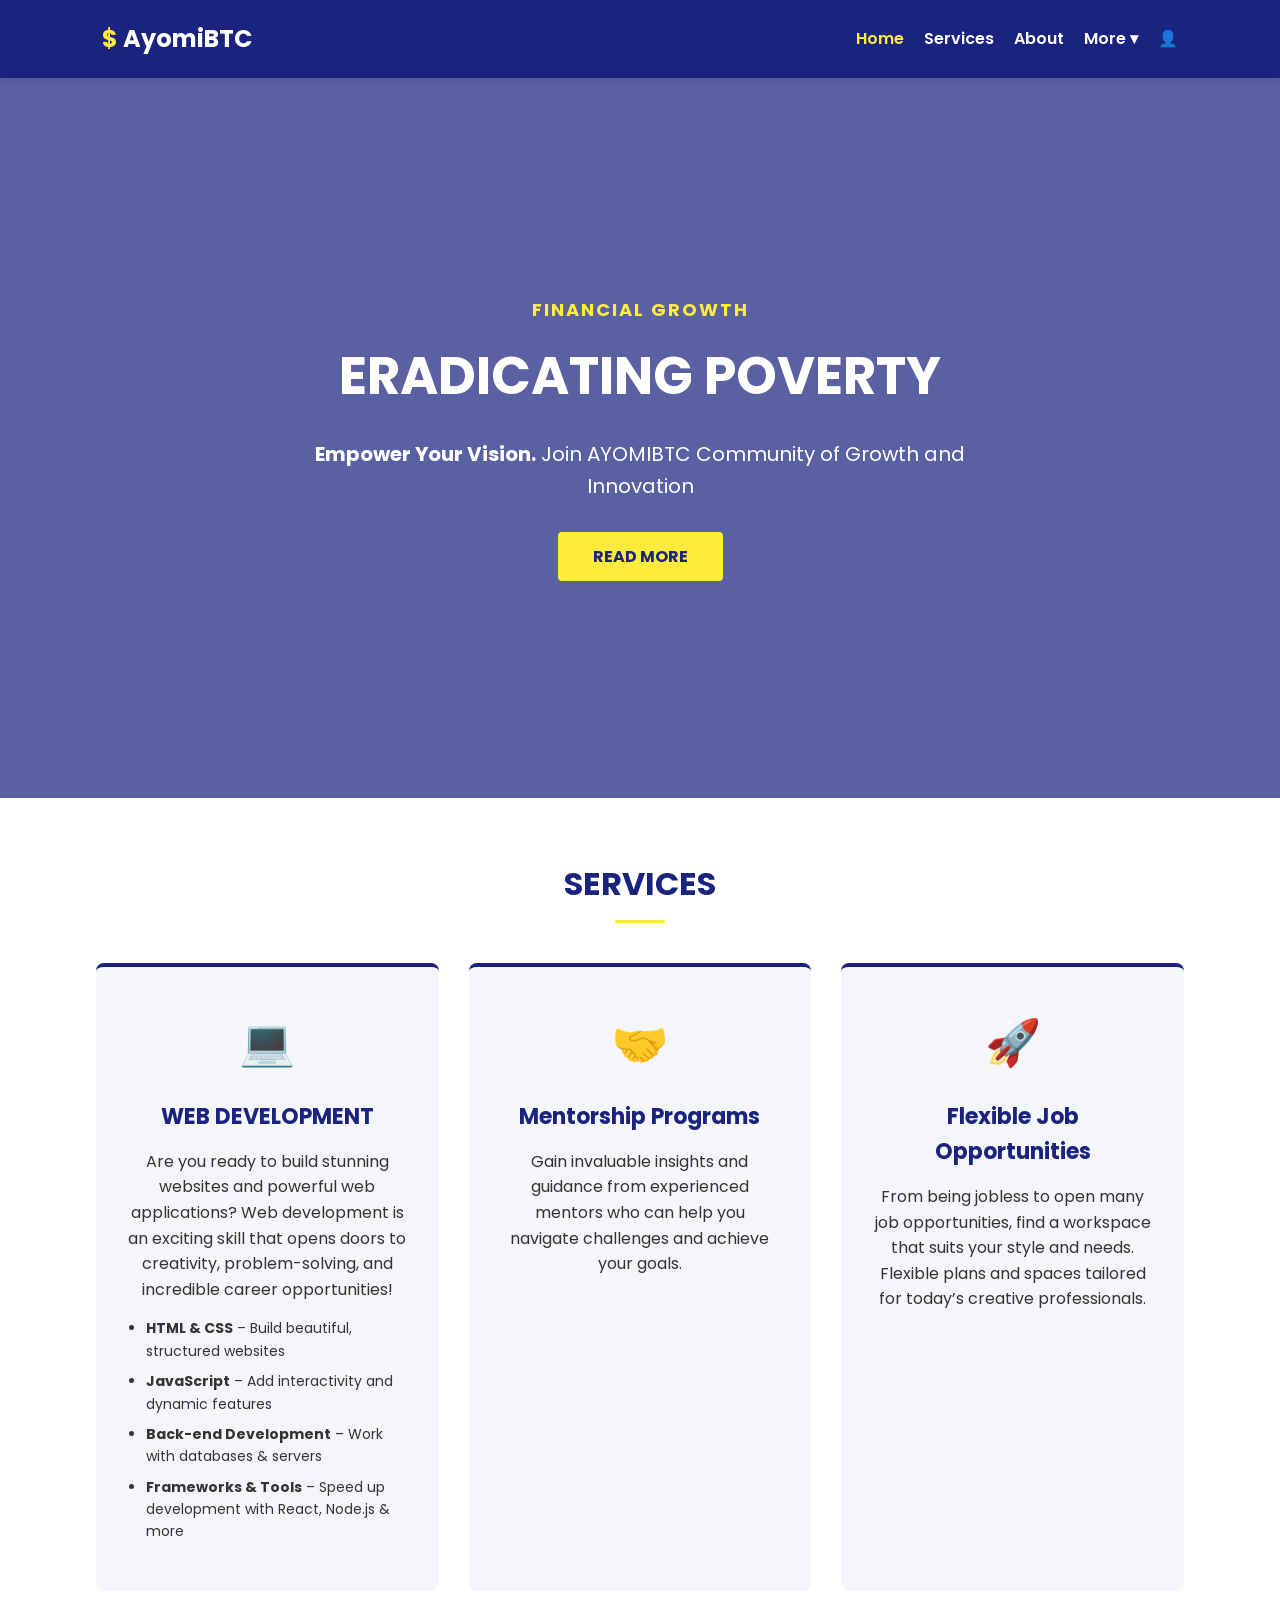
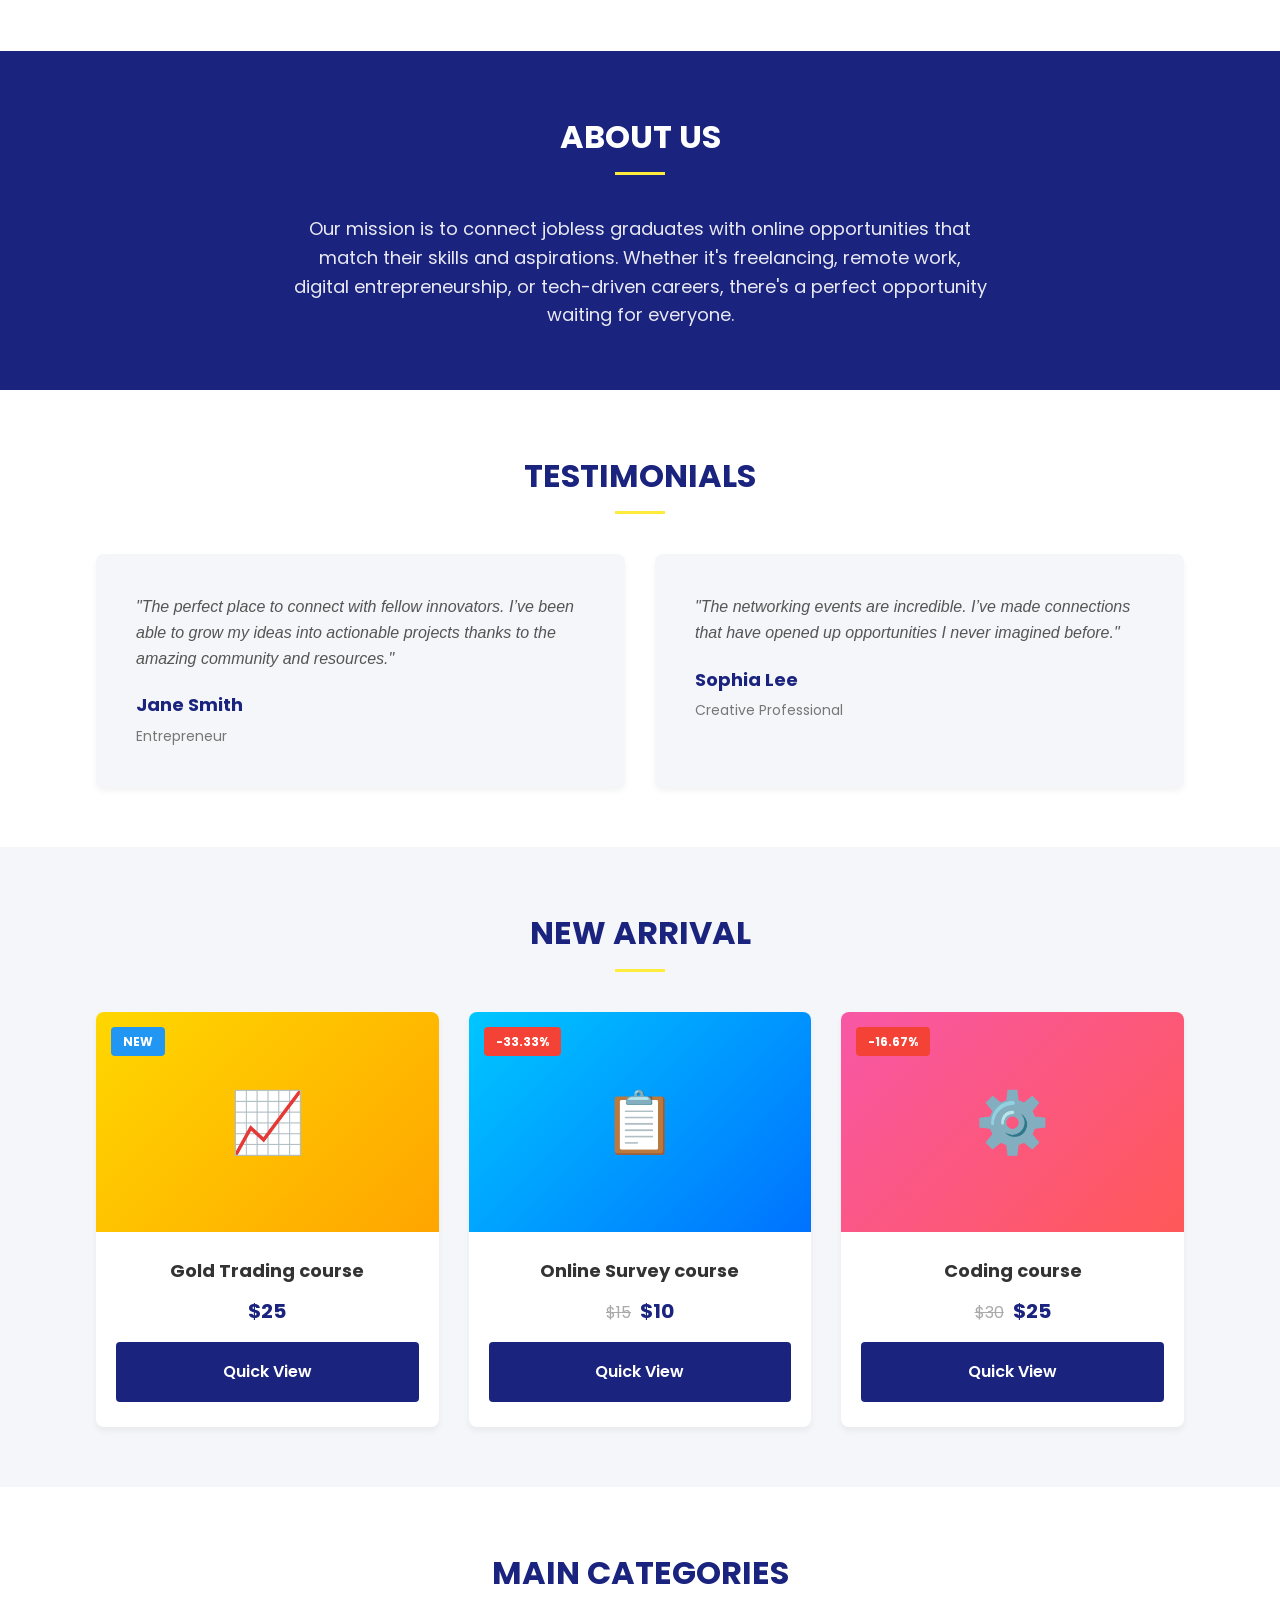
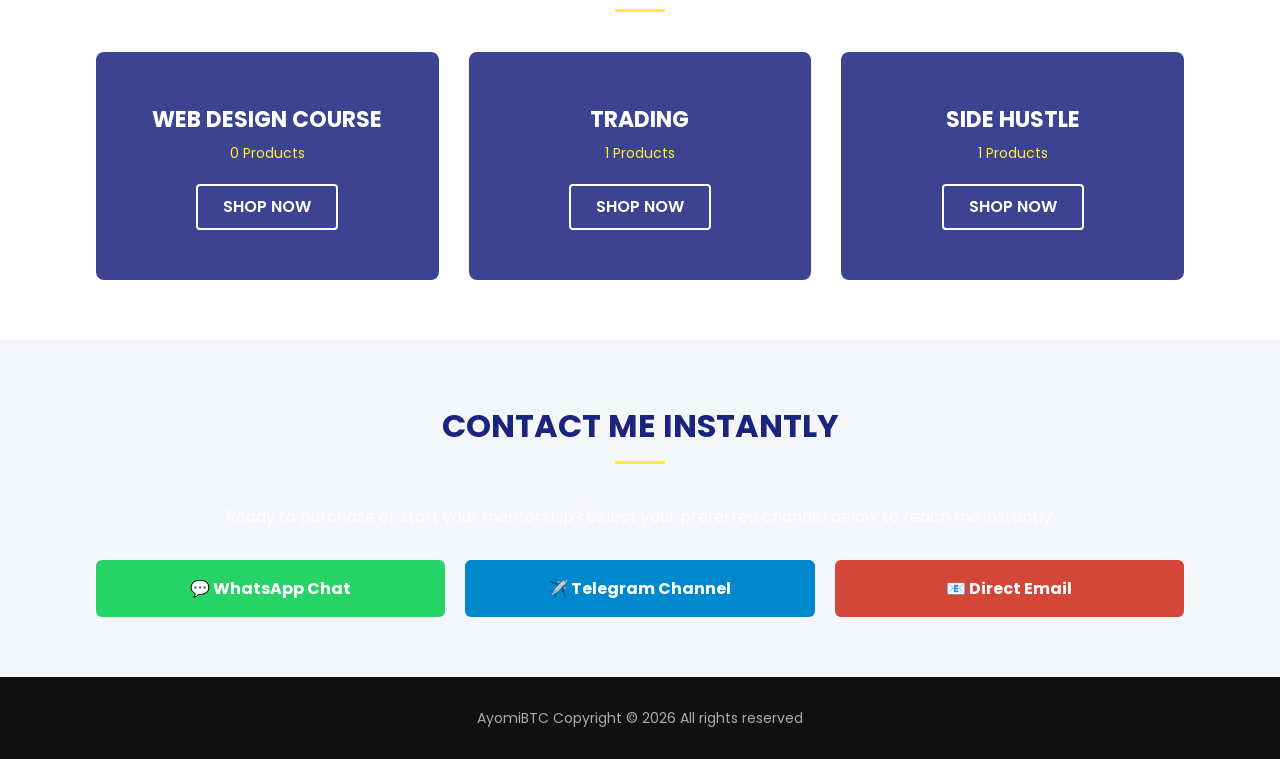
==== commit 6c39ee44: "Update index.html" ====
--- a/index.html
+++ b/index.html
@@ -7,6 +7,16 @@
     <!-- Link to Google Fonts for clean typography -->
     <link href="https://fonts.googleapis.com/css2?family=Poppins:wght@400;600;700&display=swap" rel="stylesheet">
     <link rel="stylesheet" href="style.css">
+    <style>
+        /* Extra styles for the dynamic contact buttons */
+        .contact-buttons-grid { display: grid; grid-template-columns: repeat(auto-fit, minmax(200px, 1fr)); gap: 20px; margin-top: 30px; }
+        .direct-contact-btn { display: flex; align-items: center; justify-content: center; gap: 12px; padding: 16px; border-radius: 6px; font-weight: 700; text-decoration: none; color: #fff; transition: transform 0.2s, opacity 0.2s; font-size: 16px; }
+        .direct-contact-btn:hover { transform: translateY(-3px); opacity: 0.9; }
+        .btn-whatsapp { background-color: #25D366; }
+        .btn-telegram { background-color: #0088cc; }
+        .btn-email { background-color: #d44638; }
+        .nav-username { font-weight: 600; color: #ffeb3b; font-size: 14px; background: rgba(255,255,255,0.1); padding: 6px 12px; border-radius: 20px; text-decoration: none; }
+    </style>
 </head>
 <body>
 
@@ -31,8 +41,8 @@
                     </ul>
                 </li>
                 
-                <!-- Profile Link to Account Creation Page -->
-                <li class="nav-icons">
+                <!-- Profile Target Item (Dynamically changes via JavaScript) -->
+                <li class="nav-icons" id="profileContainer">
                     <a href="login.html" class="user-icon">👤</a>
                 </li>
             </ul>
@@ -183,48 +193,27 @@
         </div>
     </section>
 
-    <!-- CONTACT SECTION -->
+    <!-- UPDATED: DYNAMIC CONVENIENT CONTACT ACTIONS SECTION -->
     <section id="contact" class="contact-section">
         <div class="container">
-            <h2 class="section-title">CONTACT</h2>
-            <div class="contact-grid">
-                
-                <!-- Info Column -->
-                <div class="contact-info-block">
-                    <div class="info-item">
-                        <h4>📧 Email</h4>
-                        <p>georgedick828@gmail.com</p>
-                    </div>
-                    <div class="info-item">
-                        <h4>✈️ Telegram</h4>
-                        <p>@Forexhunter230 - UNITED STATES</p>
-                    </div>
-                    <div class="info-item">
-                        <h4>📍 Address</h4>
-                        <p>Manhattan, New York, NY, United States</p>
-                        <p class="hours">⏰ Mon-Fri - 08:00-19:00</p>
-                    </div>
-                </div>
-
-                <!-- Form Column -->
-                <div class="contact-form-block">
-                    <form onsubmit="event.preventDefault(); alert('Message sent!');">
-                        <div class="form-group">
-                            <input type="text" placeholder="Name *" required>
-                        </div>
-                        <div class="form-group">
-                            <input type="tel" placeholder="Phone">
-                        </div>
-                        <div class="form-group">
-                            <input type="email" placeholder="Email address *" required>
-                        </div>
-                        <div class="form-group">
-                            <textarea placeholder="Message *" rows="5" required></textarea>
-                        </div>
-                        <button type="submit" class="submit-btn">CONTACT US</button>
-                    </form>
-                </div>
-
+            <h2 class="section-title">CONTACT ME INSTANTLY</h2>
+            <p style="text-align: center; color: #fff; margin-bottom: 30px; opacity: 0.9;">Ready to purchase or start your mentorship? Select your preferred channel below to reach me instantly:</p>
+            
+            <div class="contact-buttons-grid">
+                <!-- WhatsApp Access -->
+                <a href="https://wa.me/2347025275190?text=Hello%20AyomiBTC,%20I%20want%20to%20enroll%20in%20one%20of%20your%20premium%20courses." target="_blank" class="direct-contact-btn btn-whatsapp">
+                    <span>💬 WhatsApp Chat</span>
+                </a>
+
+                <!-- Telegram Access -->
+                <a href="https://t.me/Forexhunter230" target="_blank" class="direct-contact-btn btn-telegram">
+                    <span>✈️ Telegram Channel</span>
+                </a>
+
+                <!-- Mail Access -->
+                <a href="mailto:georgedick828@gmail.com?subject=AyomiBTC%20Course%20Enrollment" class="direct-contact-btn btn-email">
+                    <span>📧 Direct Email</span>
+                </a>
             </div>
         </div>
     </section>
@@ -234,5 +223,18 @@
         <p>AyomiBTC Copyright © 2026 All rights reserved</p>
     </footer>
 
+    <!-- INTERACTIVE MEMORY SCRIPT -->
+    <script>
+        document.addEventListener("DOMContentLoaded", function() {
+            // Check if user has an active account name in local memory
+            const savedUser = localStorage.getItem('username');
+            if (savedUser) {
+                const container = document.getElementById('profileContainer');
+                // Replace profile icon with customized greeting layout
+                container.innerHTML = `<a href="#" class="nav-username" onclick="if(confirm('Log out of ${savedUser}?')){localStorage.removeItem('username');window.location.reload();}">Hi, ${savedUser} ▾</a>`;
+            }
+        });
+    </script>
+
 </body>
 </html>
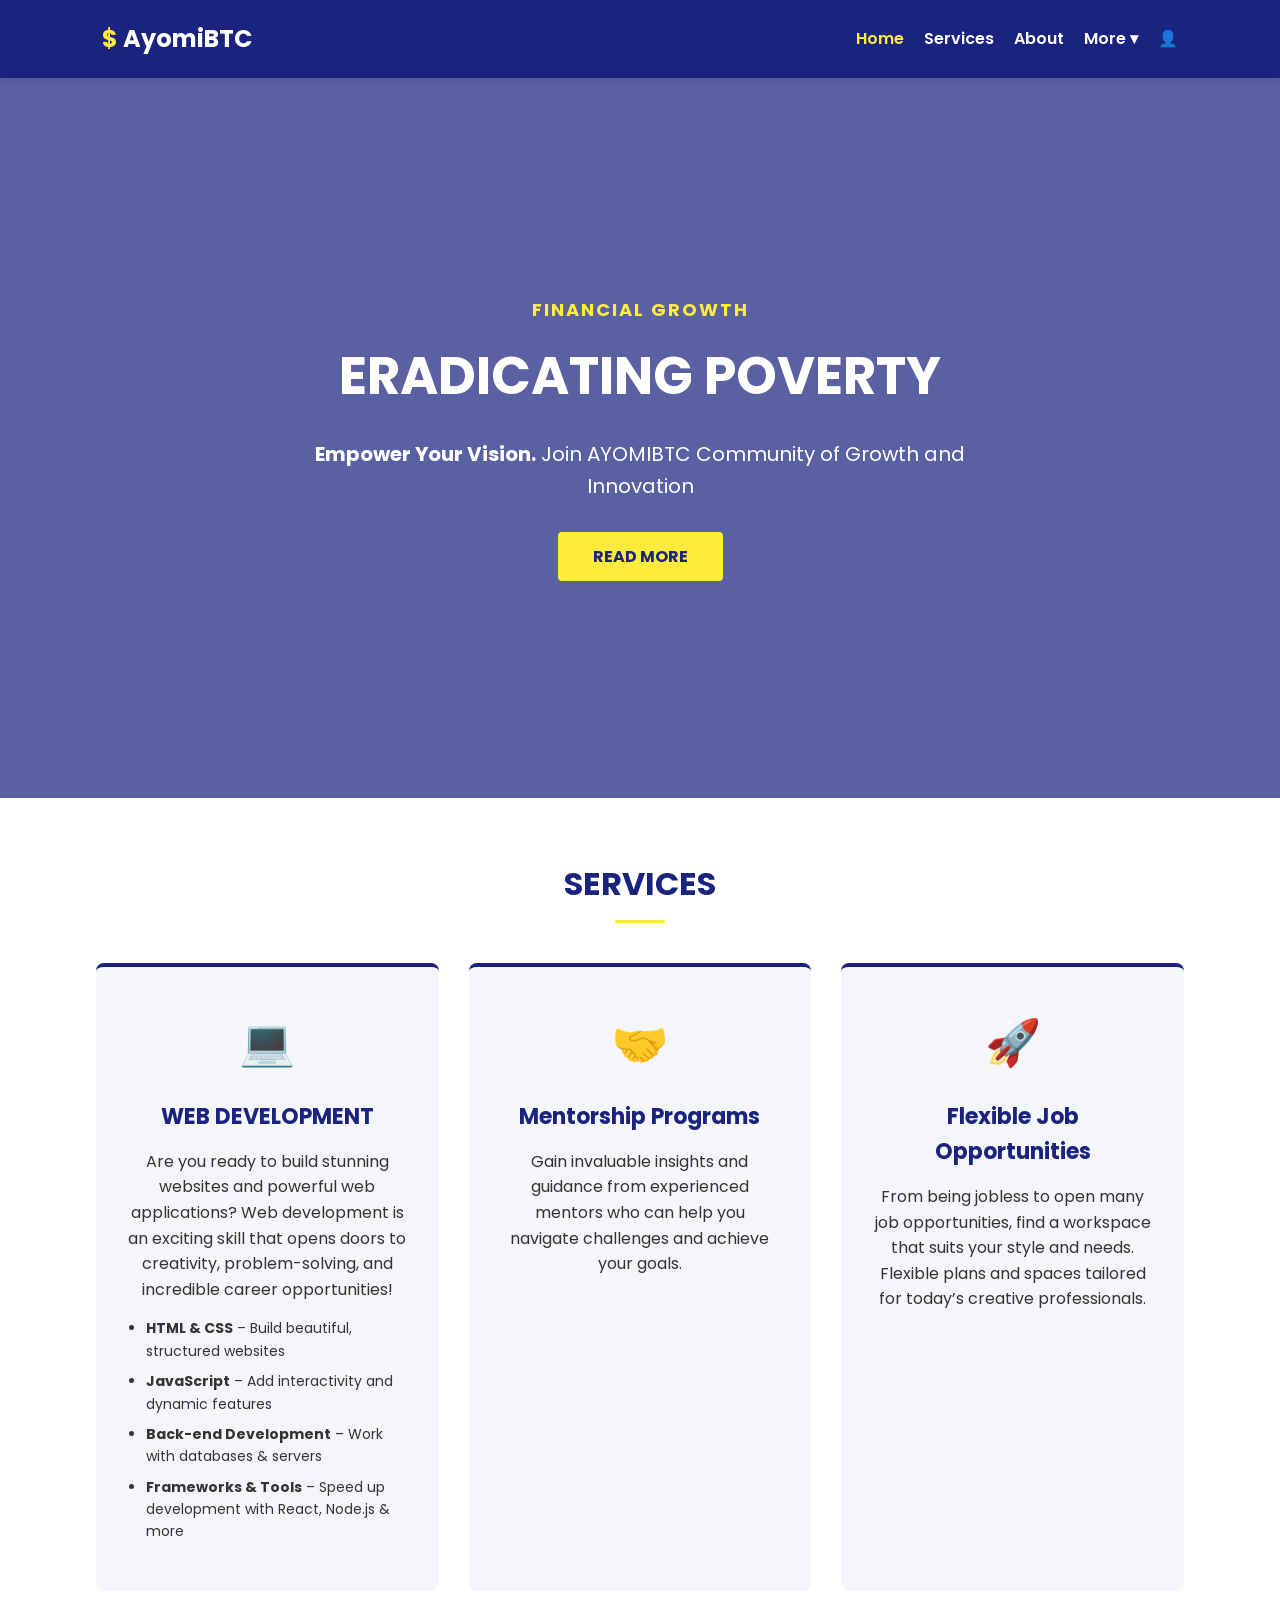
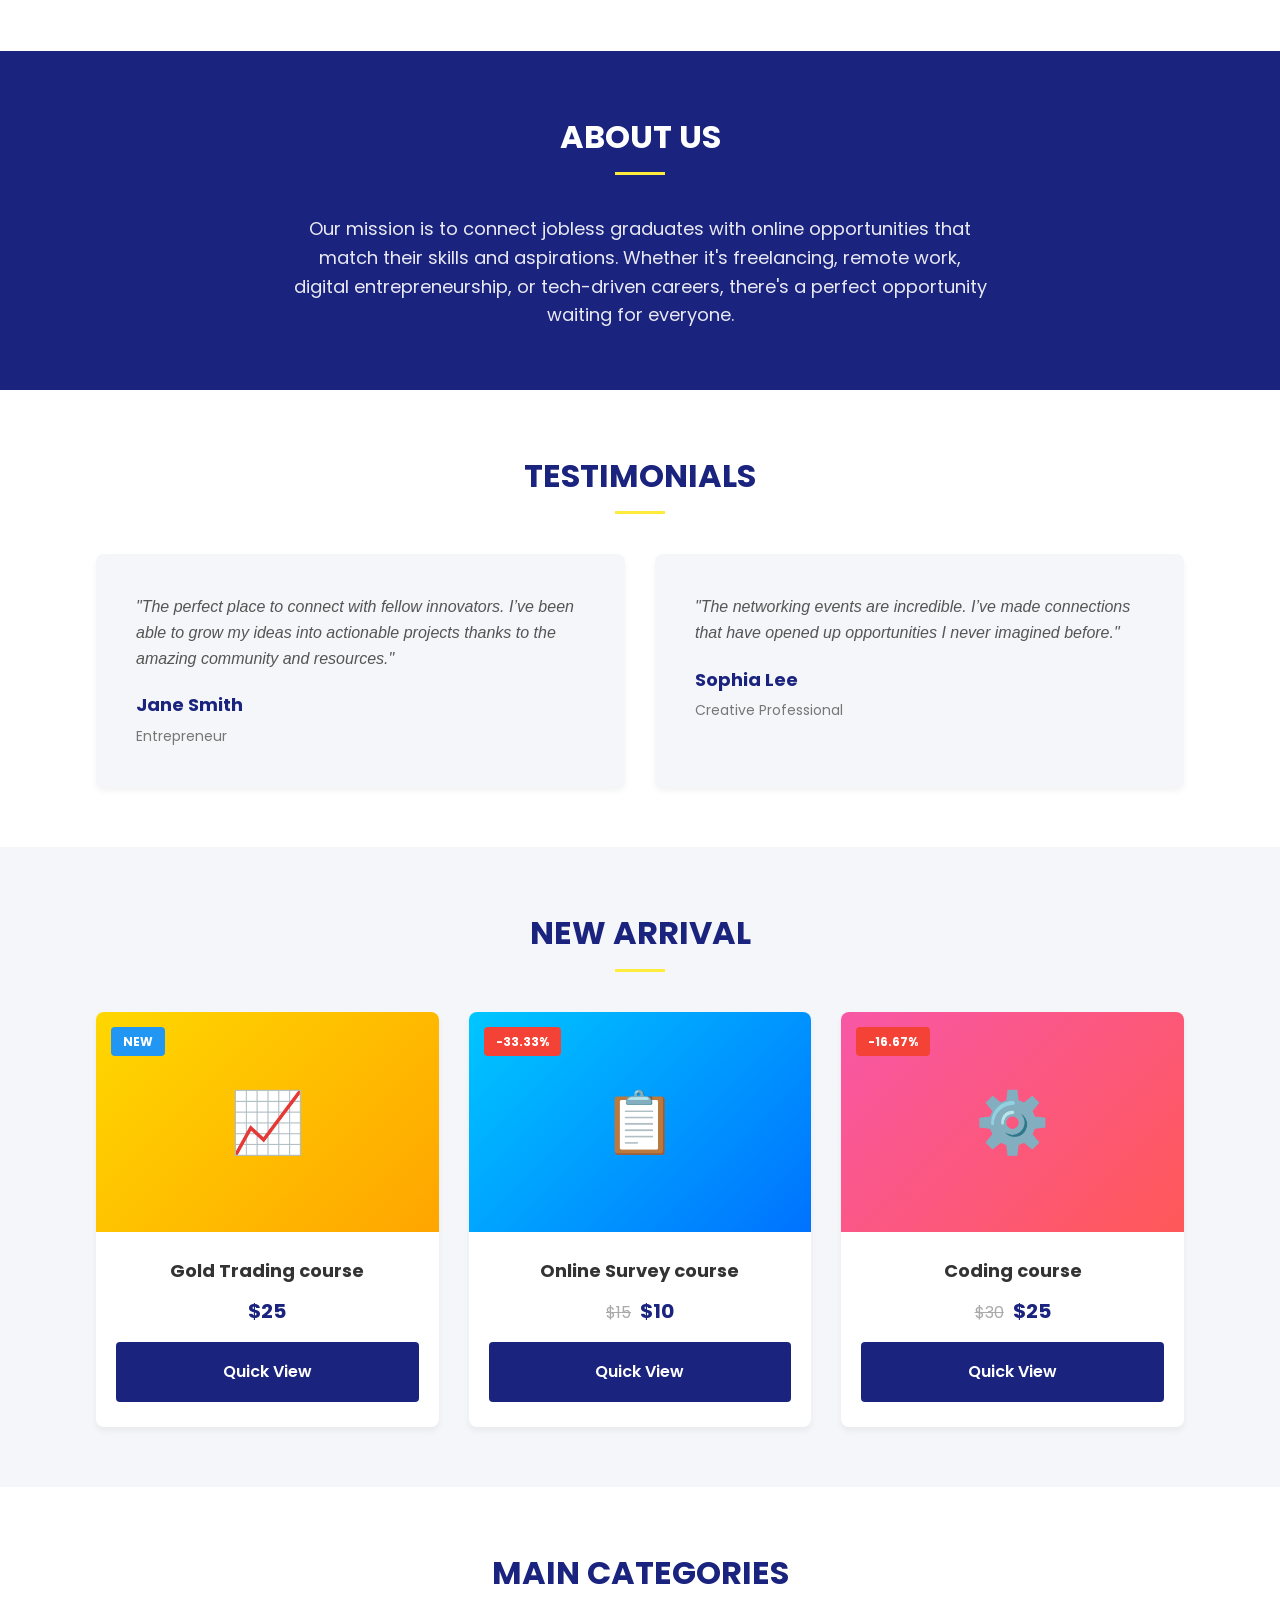
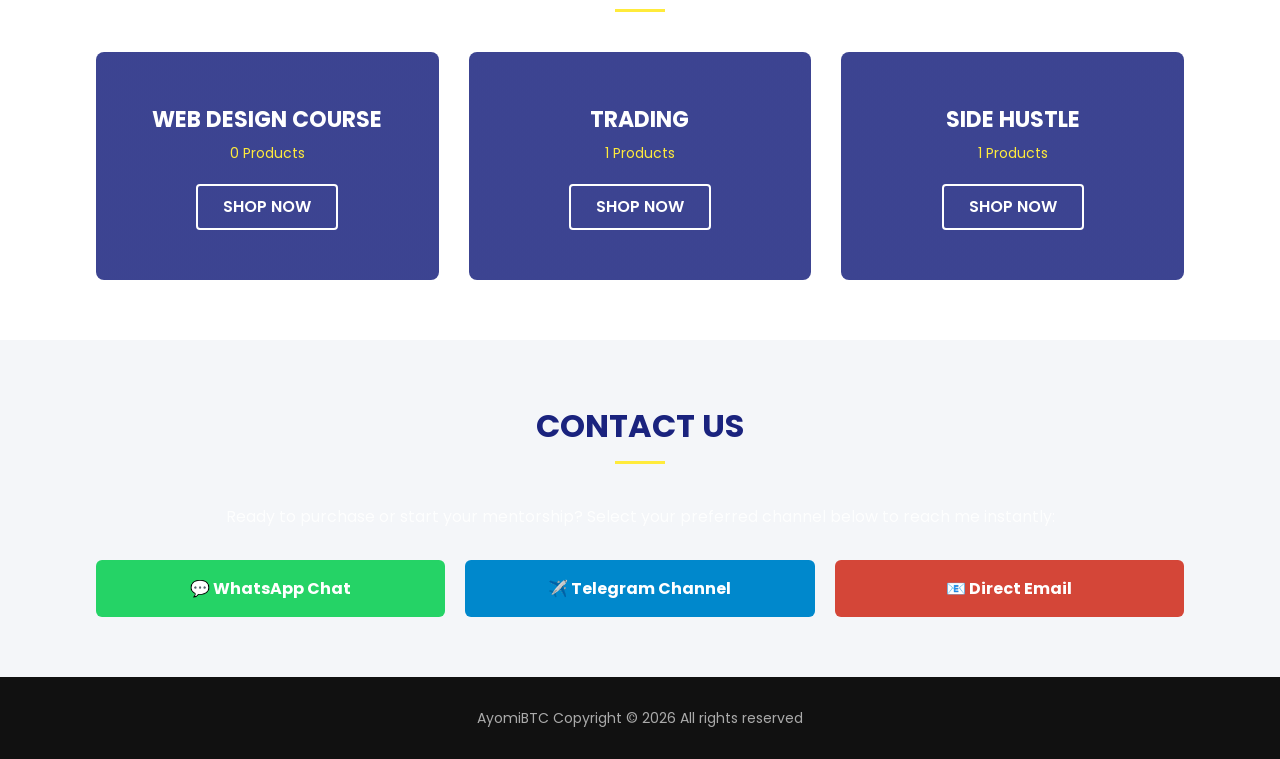
==== commit 9c8c6f91: "Update index.html" ====
--- a/index.html
+++ b/index.html
@@ -193,10 +193,10 @@
         </div>
     </section>
 
-    <!-- UPDATED: DYNAMIC CONVENIENT CONTACT ACTIONS SECTION -->
+    <!-- UPDATED: DYNAMIC CONTACT US SECTION WITH ACTIVE WHATSAPP CONNECTOR -->
     <section id="contact" class="contact-section">
         <div class="container">
-            <h2 class="section-title">CONTACT ME INSTANTLY</h2>
+            <h2 class="section-title">CONTACT US</h2>
             <p style="text-align: center; color: #fff; margin-bottom: 30px; opacity: 0.9;">Ready to purchase or start your mentorship? Select your preferred channel below to reach me instantly:</p>
             
             <div class="contact-buttons-grid">
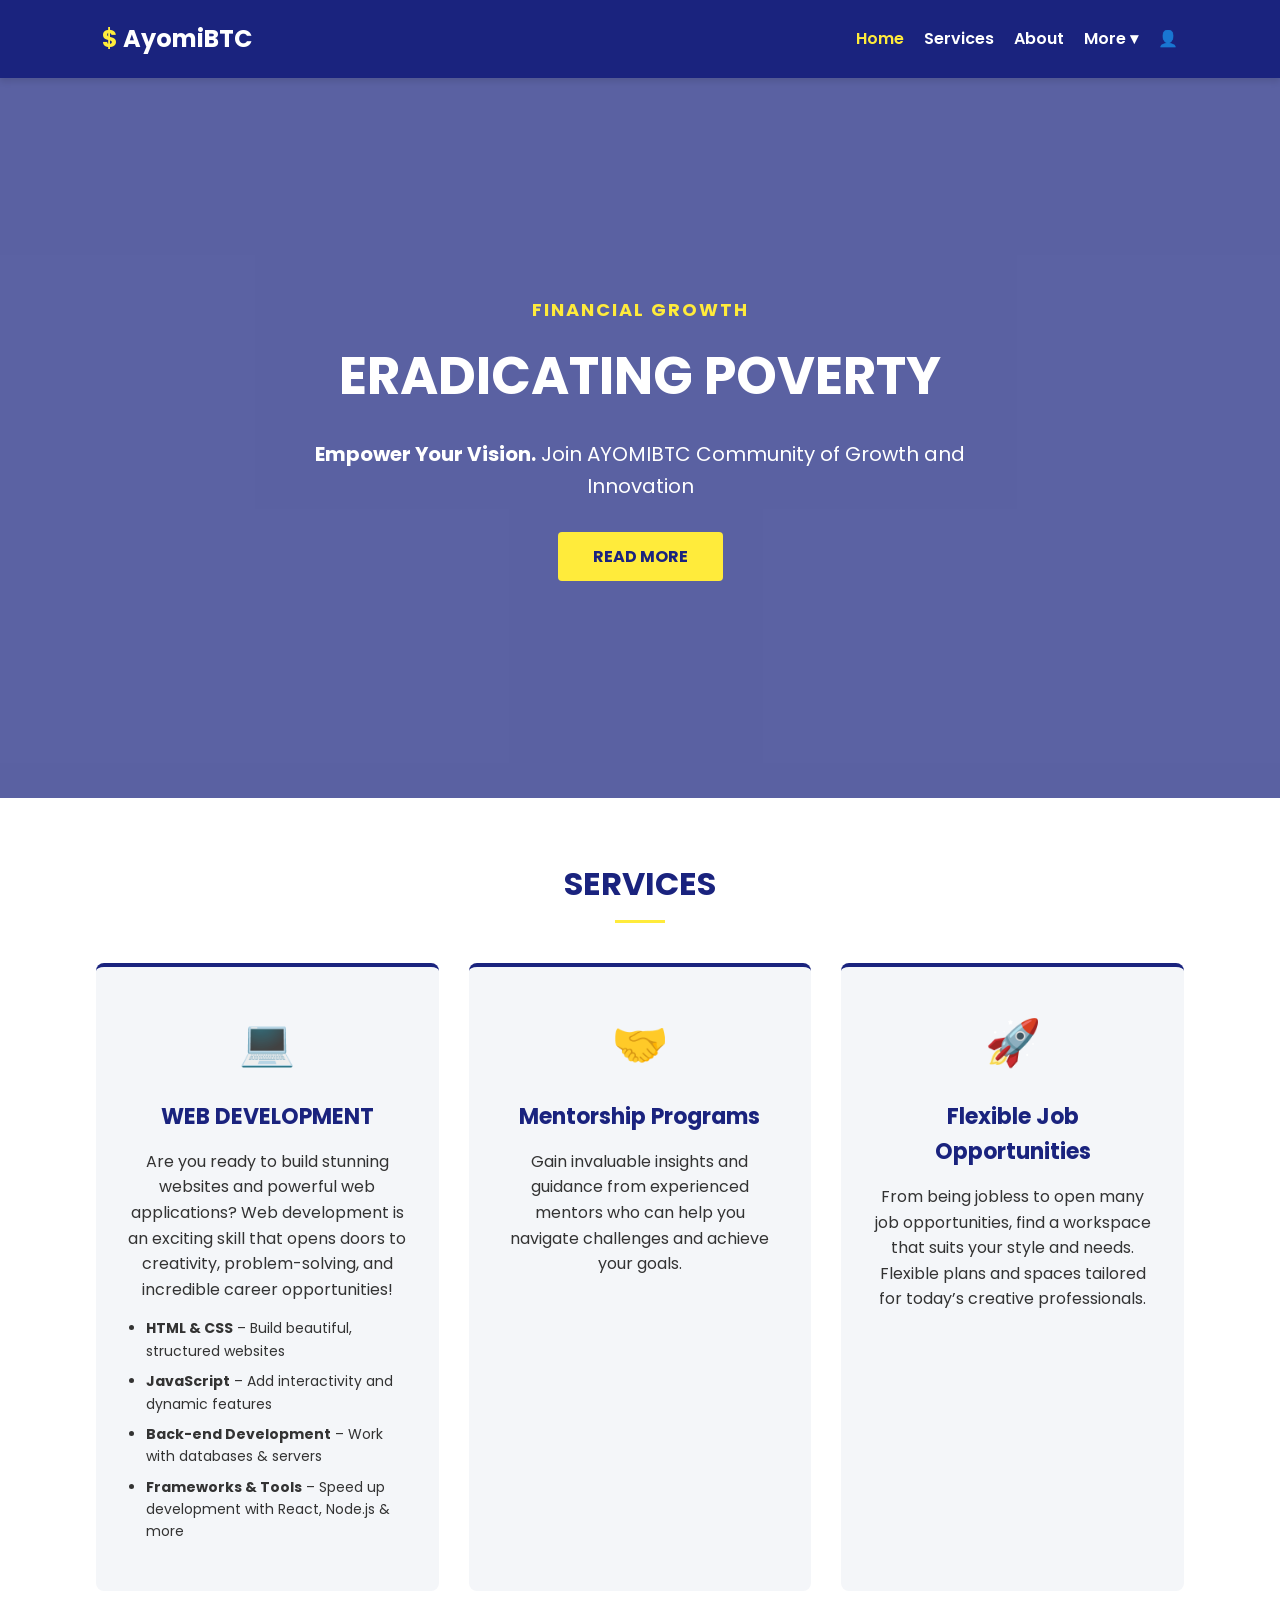
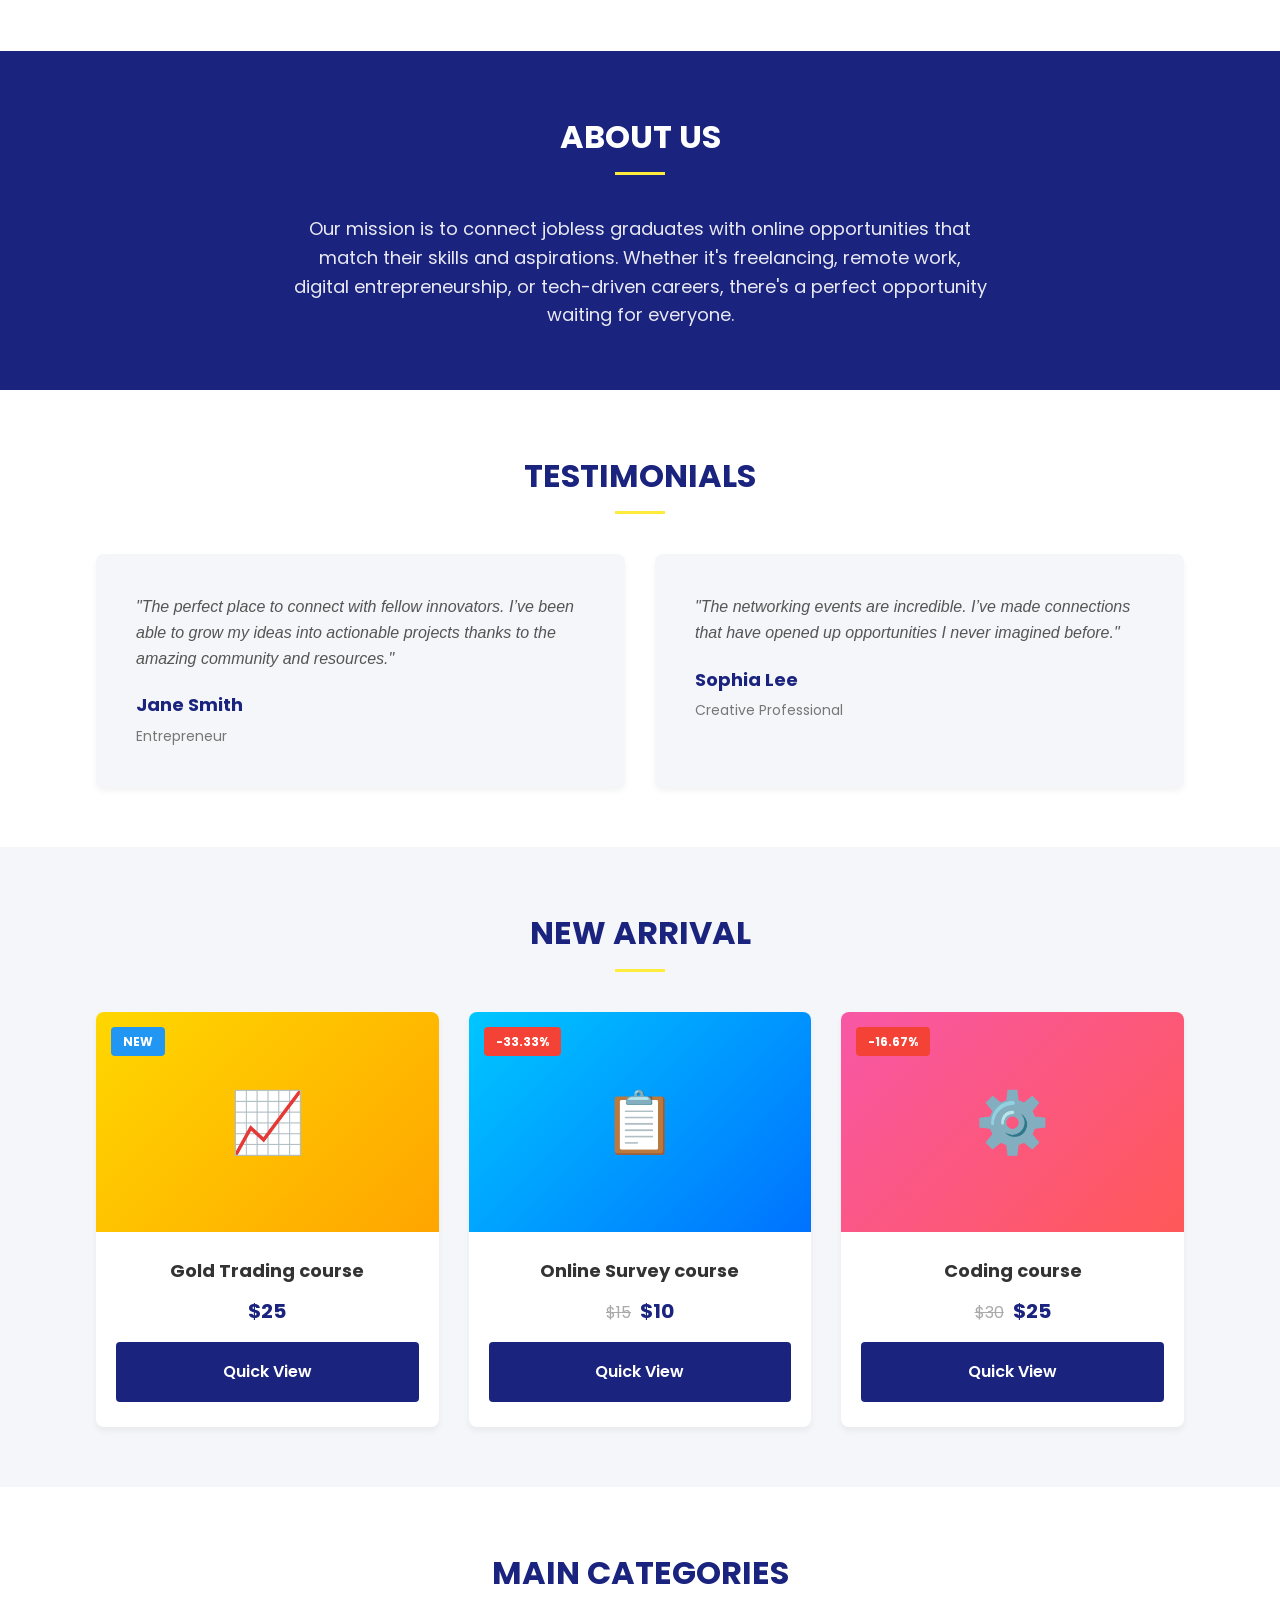
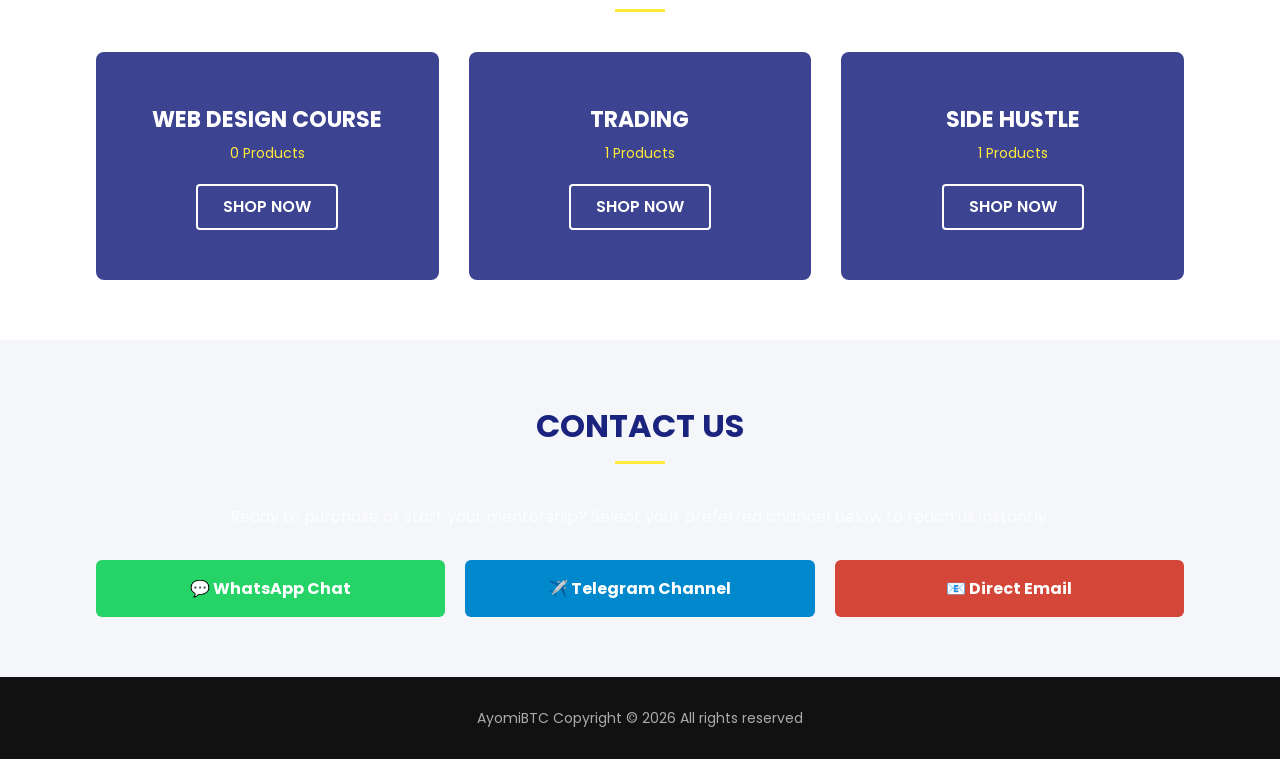
==== commit acde06ec: "Update index.html" ====
--- a/index.html
+++ b/index.html
@@ -8,6 +8,33 @@
     <link href="https://fonts.googleapis.com/css2?family=Poppins:wght@400;600;700&display=swap" rel="stylesheet">
     <link rel="stylesheet" href="style.css">
     <style>
+        /* Prevents the webpage from breaking layout sideways on smartphones */
+        html, body {
+            overflow-x: hidden;
+            width: 100%;
+            margin: 0;
+            padding: 0;
+        }
+
+        /* Responsive Navbar layout fix for small screens seen in Screenshot_20260706-041019.jpg */
+        @media (max-width: 768px) {
+            .navbar {
+                flex-direction: column;
+                padding: 15px 10px;
+                text-align: center;
+            }
+            .nav-links {
+                flex-wrap: wrap;
+                justify-content: center;
+                gap: 10px;
+                margin-top: 10px;
+                padding: 0;
+            }
+            .nav-links li {
+                font-size: 13px;
+            }
+        }
+
         /* Extra styles for the dynamic contact buttons */
         .contact-buttons-grid { display: grid; grid-template-columns: repeat(auto-fit, minmax(200px, 1fr)); gap: 20px; margin-top: 30px; }
         .direct-contact-btn { display: flex; align-items: center; justify-content: center; gap: 12px; padding: 16px; border-radius: 6px; font-weight: 700; text-decoration: none; color: #fff; transition: transform 0.2s, opacity 0.2s; font-size: 16px; }
@@ -15,7 +42,7 @@
         .btn-whatsapp { background-color: #25D366; }
         .btn-telegram { background-color: #0088cc; }
         .btn-email { background-color: #d44638; }
-        .nav-username { font-weight: 600; color: #ffeb3b; font-size: 14px; background: rgba(255,255,255,0.1); padding: 6px 12px; border-radius: 20px; text-decoration: none; }
+        .nav-username { font-weight: 600; color: #ffeb3b; font-size: 13px; background: rgba(255,255,255,0.1); padding: 4px 10px; border-radius: 20px; text-decoration: none; display: inline-block; }
     </style>
 </head>
 <body>
@@ -197,11 +224,11 @@
     <section id="contact" class="contact-section">
         <div class="container">
             <h2 class="section-title">CONTACT US</h2>
-            <p style="text-align: center; color: #fff; margin-bottom: 30px; opacity: 0.9;">Ready to purchase or start your mentorship? Select your preferred channel below to reach me instantly:</p>
+            <p style="text-align: center; color: #fff; margin-bottom: 30px; opacity: 0.9;">Ready to purchase or start your mentorship? Select your preferred channel below to reach us instantly:</p>
             
             <div class="contact-buttons-grid">
                 <!-- WhatsApp Access -->
-                <a href="https://wa.me/2347025275190?text=Hello%20AyomiBTC,%20I%20want%20to%20enroll%20in%20one%20of%20your%20premium%20courses." target="_blank" class="direct-contact-btn btn-whatsapp">
+                <a href="https://wa.me/2349130751076?text=Hello%20AyomiBTC,%20I%20want%20to%20enroll%20in%20one%20of%20your%20premium%20courses." target="_blank" class="direct-contact-btn btn-whatsapp">
                     <span>💬 WhatsApp Chat</span>
                 </a>
 
@@ -211,7 +238,7 @@
                 </a>
 
                 <!-- Mail Access -->
-                <a href="mailto:georgedick828@gmail.com?subject=AyomiBTC%20Course%20Enrollment" class="direct-contact-btn btn-email">
+                <a href="mailto:georgedick828@gmail.com?subject=AyomiBTC%20Enrollment%20Inquiry" class="direct-contact-btn btn-email">
                     <span>📧 Direct Email</span>
                 </a>
             </div>
